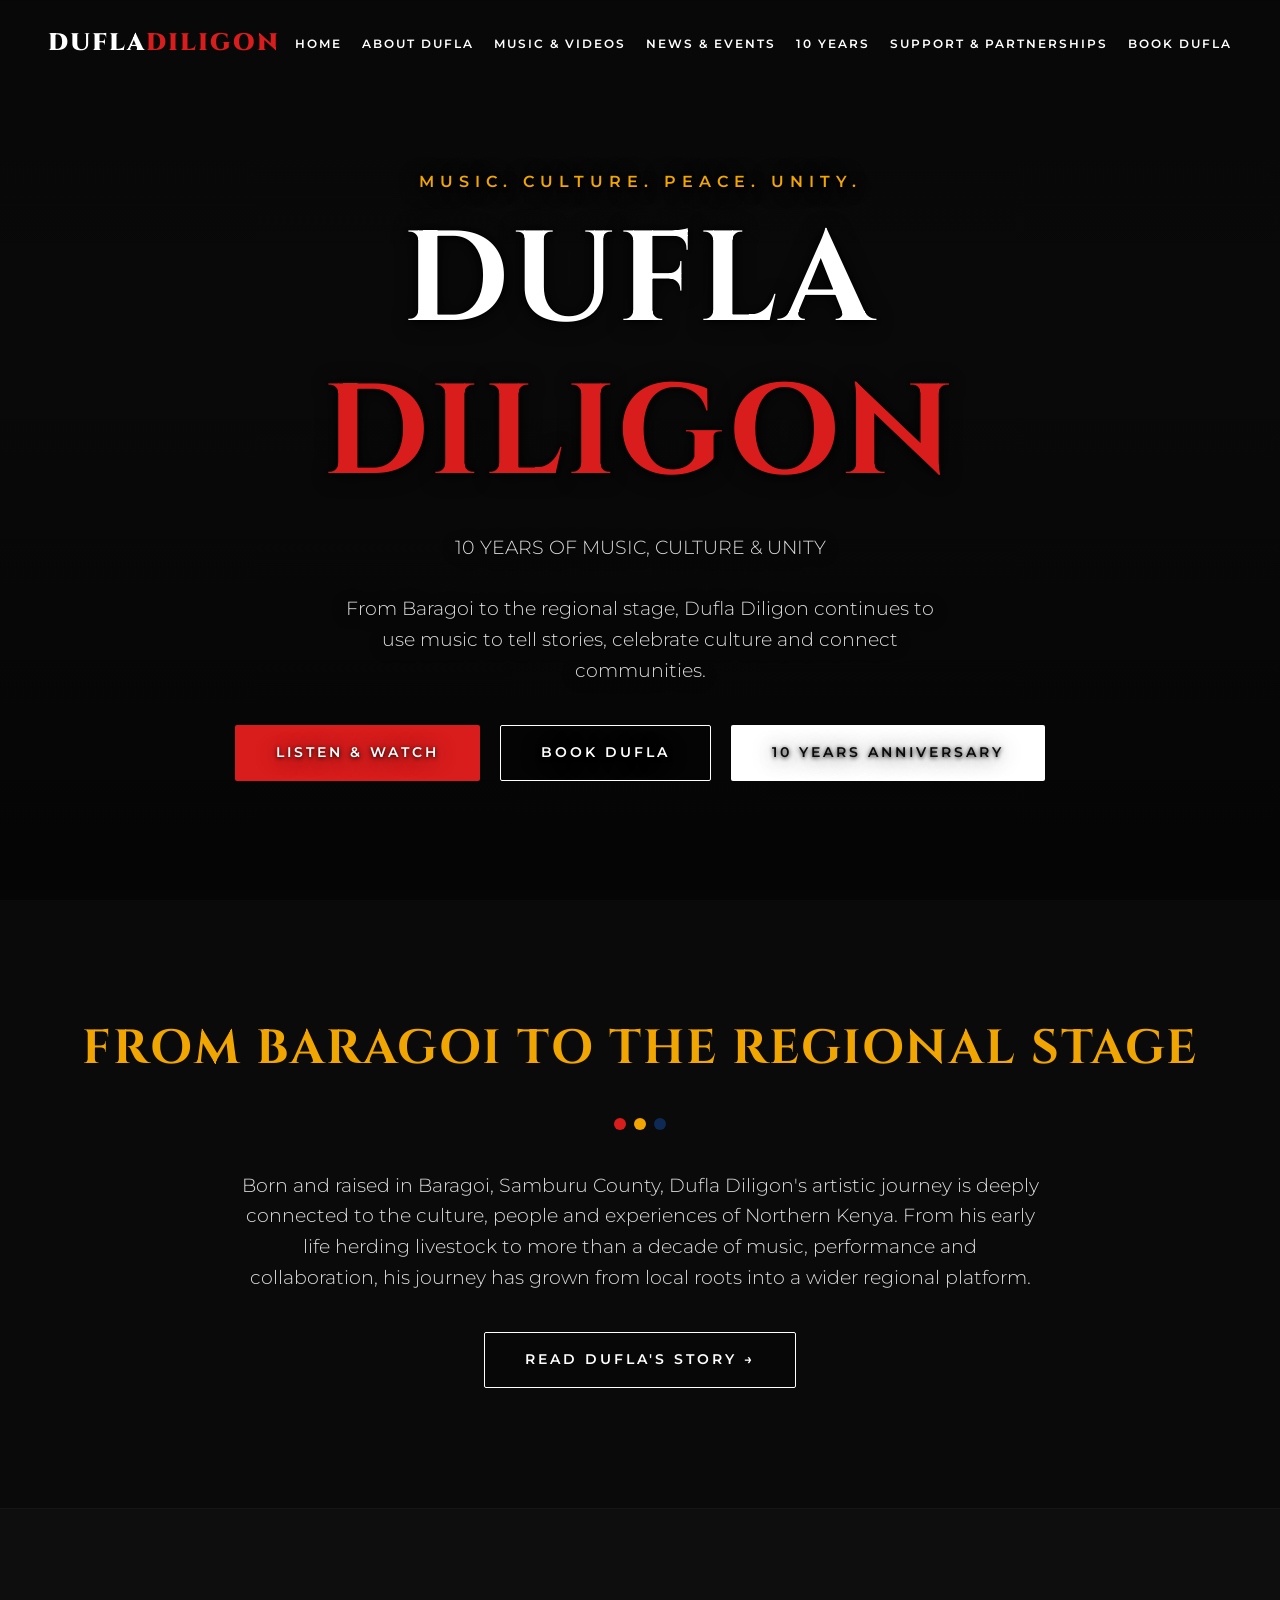
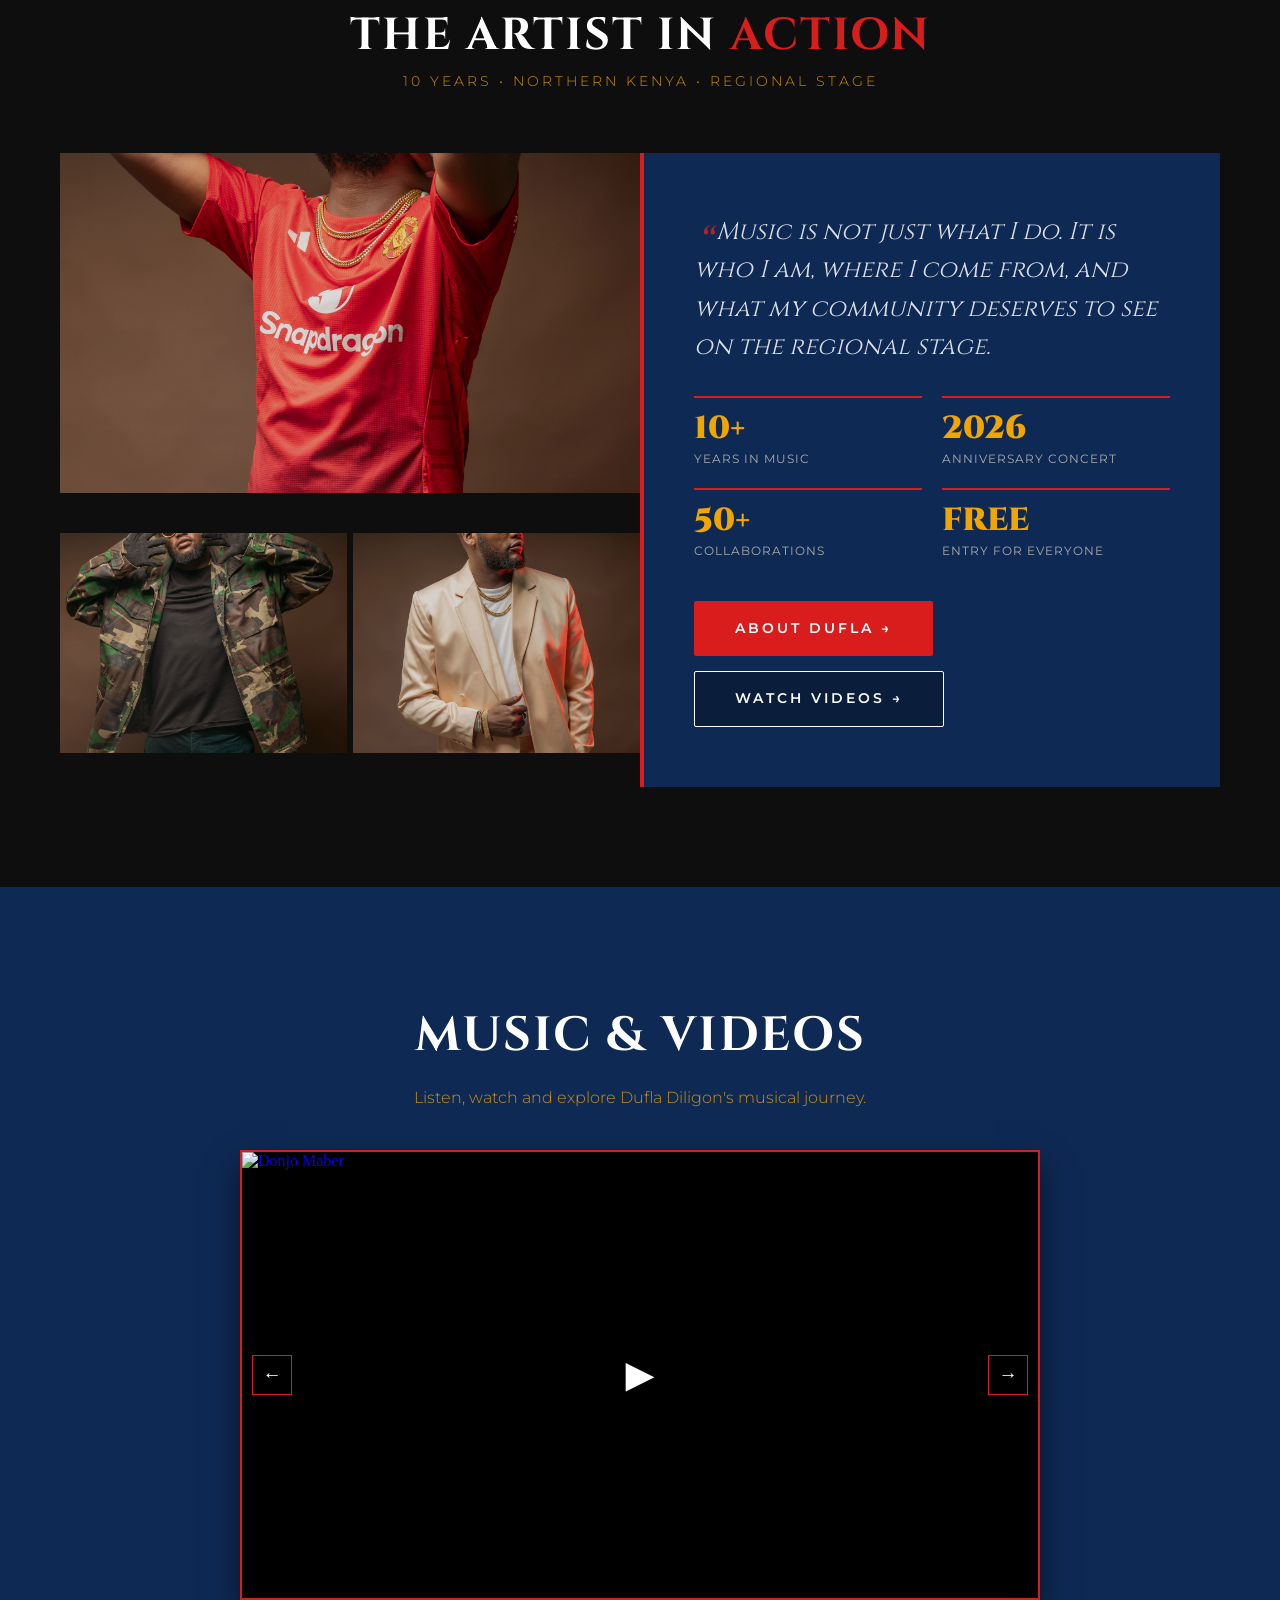
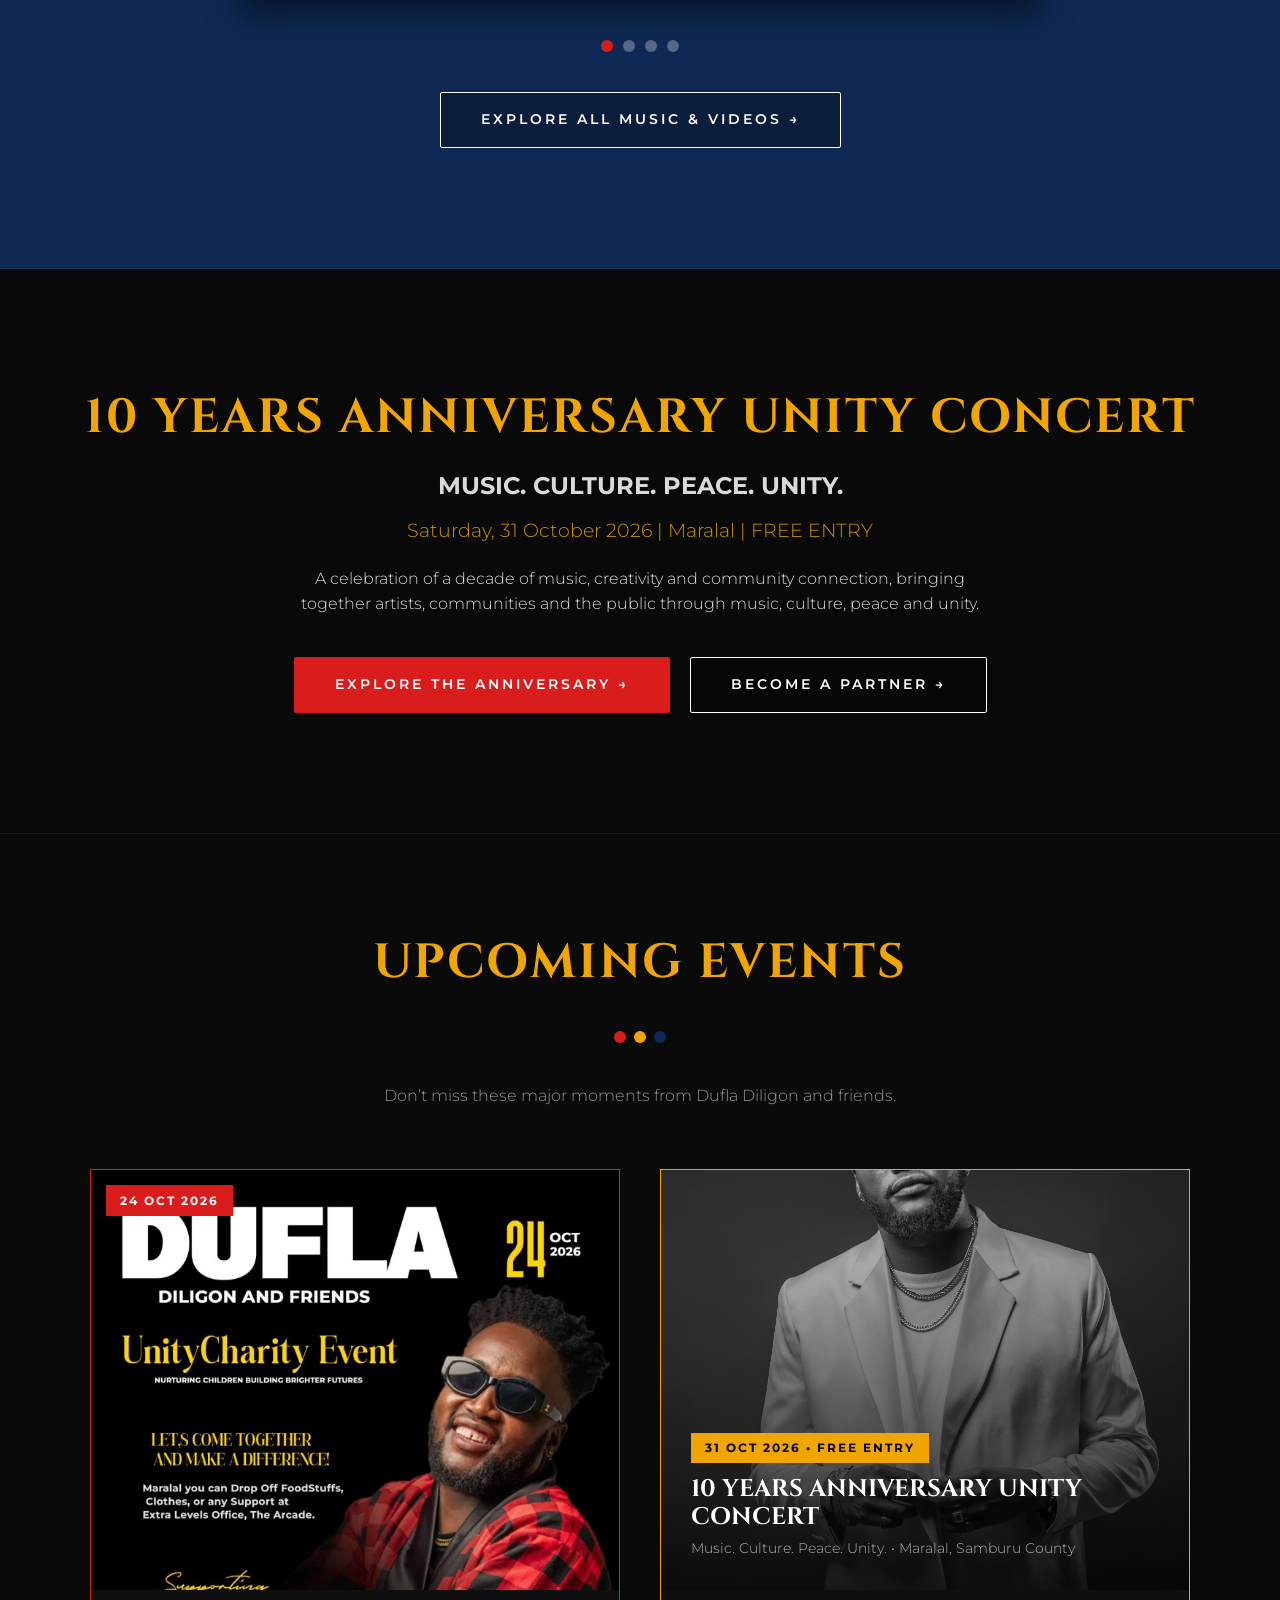
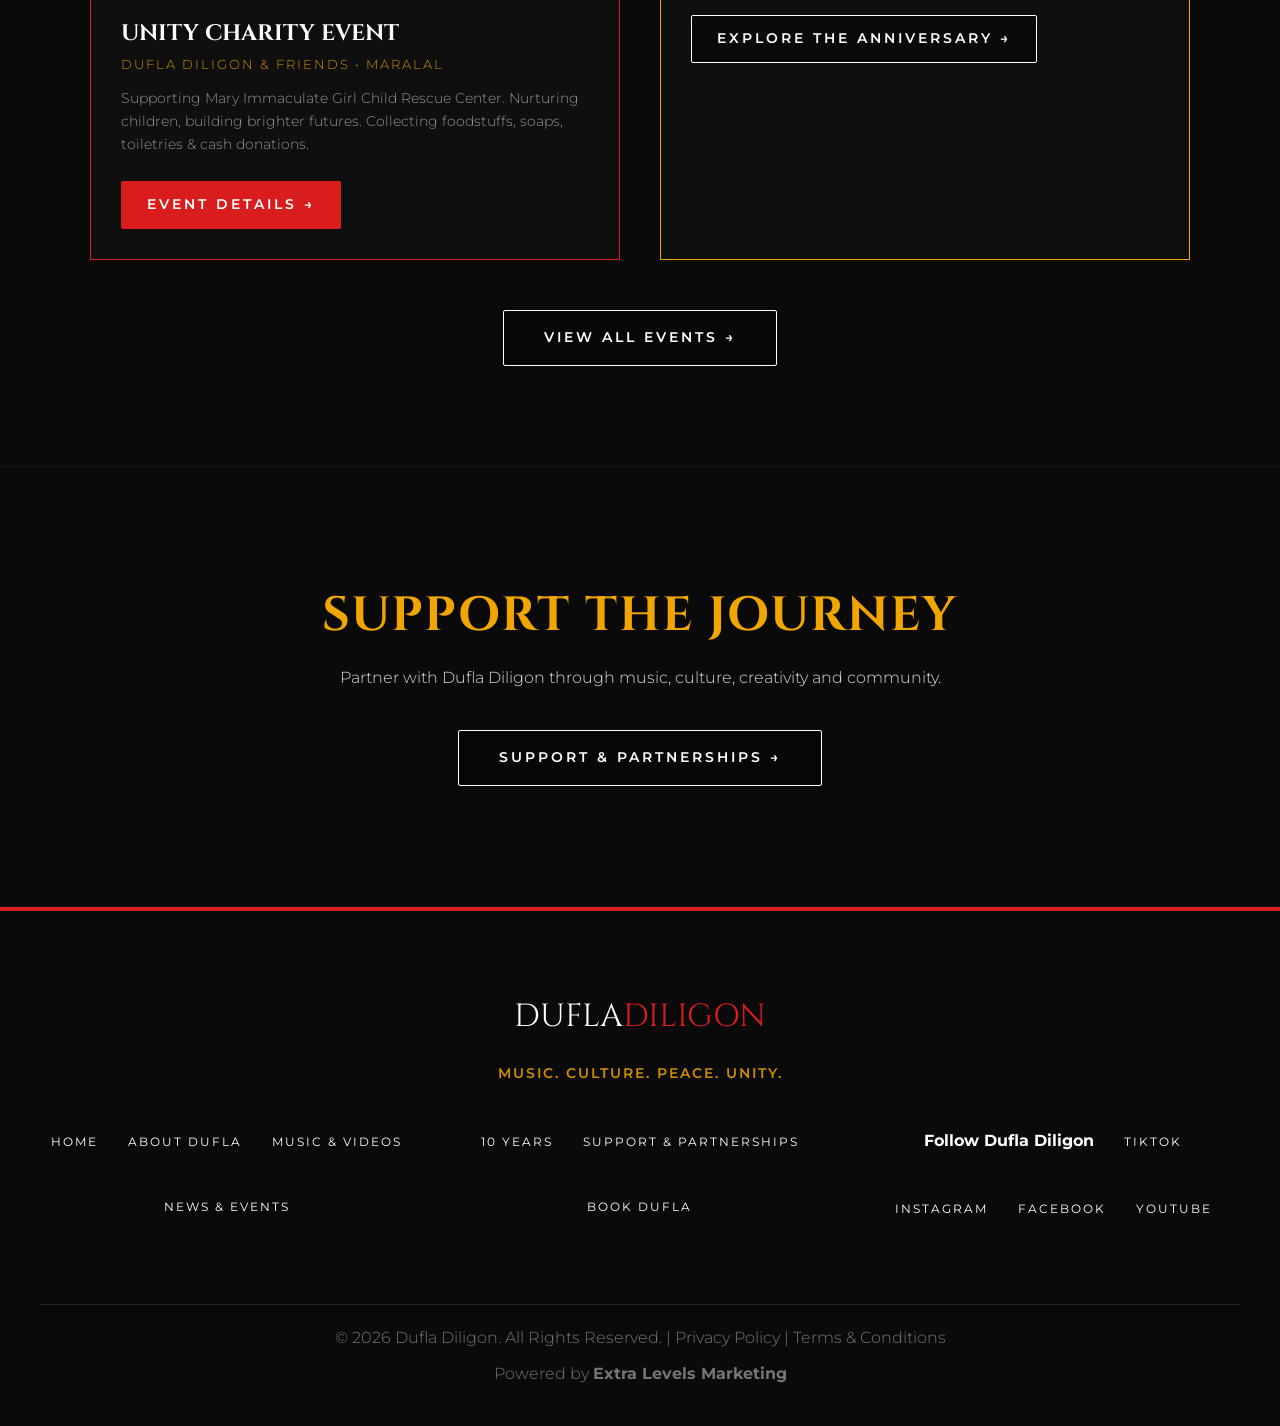
==== index.html @ cec80b88 "Performance: Implement srcdoc facade for all YouTube iframes to enable instant page loads, and add i" ====
﻿<!DOCTYPE html>
<html lang="en">
<head>
  <meta charset="UTF-8">
  <meta name="viewport" content="width=device-width, initial-scale=1.0">
  <title>Dufla Diligon | Official Website</title>
  <meta name="description" content="Official digital home of Kenyan recording and performing artist Dufla Diligon. Music, Culture, Peace, Unity.">
  <link rel="stylesheet" href="style.css">
  <style>
    /* Slideshow Hero */
    #hero { 
      height: 100vh; position: relative; display: flex; flex-direction: column; 
      justify-content: center; align-items: center; text-align: center; overflow: hidden;
    }
    .hero-slideshow {
      position: absolute; inset: 0; z-index: 0;
    }
    .hero-slideshow div {
      position: absolute; inset: 0; background-size: cover; background-position: center center;
      opacity: 0; animation: slideShow 24s infinite;
    }
    /* Very light overlay &rdquo;” images are the star, text still readable via text-shadow */
    #hero::before { 
      content: ''; position: absolute; inset: 0; z-index: 1;
      background: linear-gradient(to bottom,
        rgba(0,0,0,0.25) 0%,
        rgba(0,0,0,0.10) 40%,
        rgba(0,0,0,0.55) 100%);
    }
    
    .hero-slideshow div:nth-child(1) { background-image: url('dufla 1.JPG'); animation-delay: 0s; }
    .hero-slideshow div:nth-child(2) { background-image: url('dufla2.JPG'); animation-delay: 6s; }
    .hero-slideshow div:nth-child(3) { background-image: url('dufla3.JPG'); animation-delay: 12s; }
    .hero-slideshow div:nth-child(4) { background-image: url('dufla5.JPG'); animation-delay: 18s; }

    @keyframes slideShow {
      0%   { opacity: 0; transform: scale(1.04); }
      8%   { opacity: 1; transform: scale(1); }
      28%  { opacity: 1; transform: scale(1); }
      38%  { opacity: 0; transform: scale(1.04); }
      100% { opacity: 0; }
    }
    /* Strong text-shadow so copy remains legible over bright images */
    .hero-content { position: relative; z-index: 2; margin-top: 50px; }
    .hero-content h1, .hero-content p, .hero-content div {
      text-shadow: 0 2px 20px rgba(0,0,0,0.8), 0 1px 4px rgba(0,0,0,0.9);
    }
    .hero-buttons { display: flex; gap: 20px; justify-content: center; margin-top: 40px; flex-wrap: wrap; }
    .home-section { padding: 120px 0; border-bottom: 1px solid rgba(255,255,255,0.05); }
    .home-section h2 { margin-bottom: 20px; color: var(--maasai-yellow); font-size: clamp(2rem, 4vw, 3rem); }

    /* Mobile hero */
    @media(max-width:768px){
      .hero-content h1 { font-size: 3.5rem !important; }
      .hero-content p  { font-size: 1rem !important; }
      .hero-buttons    { flex-direction: column; width:90%; margin-left:auto; margin-right:auto; }
      .hero-buttons .btn { width:100%; }
    }

    /* â”€â”€ SOCIAL PROOF SECTION â”€â”€ */
    .social-proof-section {
      padding: 100px 0;
      background: #0e0e0e;
    }
    .social-proof-section h2 {
      text-align: center;
      font-size: clamp(1.8rem,3.5vw,2.8rem);
      margin-bottom: 8px;
      color: var(--white);
    }
    .social-proof-section .sub-label {
      text-align: center;
      color: var(--maasai-yellow);
      font-size: 0.85rem;
      letter-spacing: 3px;
      text-transform: uppercase;
      margin-bottom: 60px;
    }
    .proof-layout {
      display: grid;
      grid-template-columns: 1fr 1fr;
      gap: 0;
      max-width: 1200px;
      margin: 0 auto;
      padding: 0 20px;
    }
    .proof-left {
      display: grid;
      grid-template-columns: 1fr 1fr;
      grid-template-rows: auto auto;
      gap: 6px;
    }
    .proof-left img {
      width: 100%;
      height: 100%;
      object-fit: cover;
      display: block;
      transition: transform 0.5s ease, filter 0.4s ease;
      filter: brightness(0.88);
    }
    .proof-left img:hover { transform: scale(1.03); filter: brightness(1); }
    .proof-left .big-img {
      grid-column: 1 / -1;
      height: 340px;
    }
    .proof-left .small-img { height: 220px; }
    .proof-right {
      display: flex;
      flex-direction: column;
      justify-content: center;
      padding: 60px 50px;
      background: var(--maasai-blue);
      border-left: 4px solid var(--maasai-red);
    }
    .proof-right .quote {
      font-size: clamp(1.1rem,2vw,1.5rem);
      font-family: var(--font-heading);
      font-style: italic;
      color: var(--white);
      line-height: 1.6;
      margin-bottom: 30px;
    }
    .proof-right .quote::before { content: '\201C'; color: var(--maasai-red); font-size: 3rem; line-height: 0; vertical-align: -0.5em; margin-right: 6px; }
    .proof-right .stats {
      display: grid;
      grid-template-columns: 1fr 1fr;
      gap: 20px;
      margin-bottom: 40px;
    }
    .proof-right .stat-box {
      border-top: 2px solid var(--maasai-red);
      padding-top: 15px;
    }
    .proof-right .stat-num {
      font-size: 2rem;
      font-family: var(--font-heading);
      font-weight: 900;
      color: var(--maasai-yellow);
      line-height: 1;
    }
    .proof-right .stat-label {
      font-size: 0.75rem;
      text-transform: uppercase;
      letter-spacing: 1px;
      color: #aaa;
      margin-top: 4px;
    }
    @media(max-width:900px){
      .proof-layout { grid-template-columns: 1fr; }
      .proof-right  { padding: 40px 30px; border-left: none; border-top: 4px solid var(--maasai-red); }
      .proof-left .big-img { height: 240px; }
      .proof-left .small-img { height: 160px; }
    }
  </style>

<script type="application/ld+json">
{
  "@context": "https://schema.org",
  "@type": "MusicGroup",
  "name": "Dufla Diligon",
  "url": "https://dufladiligon.com",
  "image": "https://dufladiligon.com/dufla%201.JPG",
  "sameAs": [
    "https://www.facebook.com/share/1Dr2cRrCRw/",
    "https://instagram.com/dufladiligon",
    "https://youtube.com/@duflamusic?si=NporpgNPWeEd60oz",
    "https://www.tiktok.com/@dufladiligon?_r=1&_t=ZS-9A8BRUnoHFk"
  ]
}
</script>
<!-- Google tag (gtag.js) -->
<script async src="https://www.googletagmanager.com/gtag/js?id=G-XXXXXXXXXX"></script>
<script>
  window.dataLayer = window.dataLayer || [];
  function gtag(){dataLayer.push(arguments);}
  gtag('js', new Date());
  gtag('config', 'G-XXXXXXXXXX');
</script>

<link rel="preload" as="image" href="dufla 1.JPG">
</head>
<body>
    <nav id="navbar">
    <a href="index.html" class="nav-logo">DUFLA<span>DILIGON</span></a>
    <ul class="nav-links">
      <li><a href="index.html">HOME</a></li>
      <li><a href="about.html">ABOUT DUFLA</a></li>
      <li><a href="music-videos.html">MUSIC & VIDEOS</a></li>
      <li><a href="events.html">NEWS & EVENTS</a></li>
      <li><a href="10-years.html">10 YEARS</a></li>
      <li><a href="support-partnerships.html">SUPPORT & PARTNERSHIPS</a></li>
      <li><a href="book-dufla.html">BOOK DUFLA</a></li>
    </ul>
    <div class="hamburger" id="hamburger"><span></span><span></span><span></span></div>
  </nav>
  <div class="mobile-menu" id="mobileMenu">
    <a href="index.html">HOME</a>
    <a href="about.html">ABOUT DUFLA</a>
    <a href="music-videos.html">MUSIC & VIDEOS</a>
    <a href="events.html">NEWS & EVENTS</a>
    <a href="10-years.html">10 YEARS</a>
    <a href="support-partnerships.html">SUPPORT & PARTNERSHIPS</a>
    <a href="book-dufla.html">BOOK DUFLA</a>
  </div>

    <header id="hero">
    <div class="hero-slideshow">
      <div></div><div></div><div></div><div></div>
    </div>
    <div class="hero-content container">
      <div style="font-size: 1rem; letter-spacing: 6px; color: var(--maasai-yellow); font-weight: 600; margin-bottom: 10px;">MUSIC. CULTURE. PEACE. UNITY.</div>
      <h1 class="cinematic-text" style="font-size:clamp(4rem, 10vw, 8rem);">DUFLA<br><span class="text-red">DILIGON</span></h1>
      <p class="cinematic-text" style="font-size: 1.2rem; margin-top: 20px; max-width: 600px; margin-left: auto; margin-right: auto;">10 YEARS OF MUSIC, CULTURE & UNITY<br><br>From Baragoi to the regional stage, Dufla Diligon continues to use music to tell stories, celebrate culture and connect communities.</p>
      
      <div class="hero-buttons">
        <a href="music-videos.html" class="btn btn-red">LISTEN & WATCH</a>
        <a href="book-dufla.html" class="btn btn-outline">BOOK DUFLA</a>
        <a href="10-years.html" class="btn" style="background:var(--white); color:var(--earth-dark);">10 YEARS ANNIVERSARY</a>
      </div>
    </div>
    
</header>

  <section class="home-section" style="background: var(--earth-dark); text-align: center;">
    <div class="container">
      <h2>FROM BARAGOI TO THE REGIONAL STAGE</h2>
      <div class="bead-divider"><div class="bead red"></div><div class="bead yellow"></div><div class="bead blue"></div></div>
      <p style="font-size: 1.2rem; max-width:800px; margin:0 auto;">Born and raised in Baragoi, Samburu County, Dufla Diligon's artistic journey is deeply connected to the culture, people and experiences of Northern Kenya. From his early life herding livestock to more than a decade of music, performance and collaboration, his journey has grown from local roots into a wider regional platform.</p>
      <div style="margin-top:40px;"><a href="about.html" class="btn btn-outline">READ DUFLA'S STORY &rarr;</a></div>
    </div>
  </section>

  <!-- â”€â”€ SOCIAL PROOF: DUFLA IN ACTION â”€â”€ -->
  <section class="social-proof-section">
    <h2>THE ARTIST IN <span class="text-red">ACTION</span></h2>
    <p class="sub-label">10 Years &bull; Northern Kenya &bull; Regional Stage</p>
    <div class="proof-layout">
      <!-- Photo grid -->
      <div class="proof-left">
        <img class="big-img" src="dufla 1.JPG" alt="Dufla Diligon performing live" loading="lazy">
        <img class="small-img" src="dufla4.JPG" alt="Dufla Diligon on stage" loading="lazy">
        <img class="small-img" src="dufla6.JPG" alt="Dufla Diligon at event" loading="lazy">
      </div>
      <!-- Info panel -->
      <div class="proof-right">
        <p class="quote">Music is not just what I do. It is who I am, where I come from, and what my community deserves to see on the regional stage.</p>
        <div class="stats">
          <div class="stat-box">
            <div class="stat-num">10+</div>
            <div class="stat-label">Years in Music</div>
          </div>
          <div class="stat-box">
            <div class="stat-num">2026</div>
            <div class="stat-label">Anniversary Concert</div>
          </div>
          <div class="stat-box">
            <div class="stat-num">50+</div>
            <div class="stat-label">Collaborations</div>
          </div>
          <div class="stat-box">
            <div class="stat-num">FREE</div>
            <div class="stat-label">Entry for Everyone</div>
          </div>
        </div>
        <div style="display:flex; gap:15px; flex-wrap:wrap;">
          <a href="about.html" class="btn btn-red">ABOUT DUFLA &rarr;</a>
          <a href="music-videos.html" class="btn btn-outline">WATCH VIDEOS &rarr;</a>
        </div>
      </div>
    </div>
  </section>

      <section class="home-section" style="background: var(--maasai-blue); text-align: center;">
    <div class="container">
      <h2 style="color:var(--white);">MUSIC & VIDEOS</h2>
      <p style="margin-bottom: 40px; color:var(--maasai-yellow);">Listen, watch and explore Dufla Diligon's musical journey.</p>
      
      <div class="home-video-slider" style="position:relative; max-width:800px; margin:0 auto 40px; border:2px solid var(--maasai-red); box-shadow:0 15px 30px rgba(0,0,0,0.5); overflow:hidden; aspect-ratio:16/9; background:#000;">
        <div class="hv-track" id="hvTrack" style="display:flex; transition:transform 0.5s ease-in-out; width:100%; height:100%;">
          
          <div class="hv-slide" style="flex:0 0 100%; width:100%; height:100%; position:relative;">
            <iframe width="100%" height="100%" src="https://www.youtube.com/embed/bd77wL5r-Ck" srcdoc="<style>*{padding:0;margin:0;overflow:hidden}html,body{height:100%}img,span{position:absolute;width:100%;top:0;bottom:0;margin:auto;object-fit:cover;height:100%}span{height:1.5em;text-align:center;font:48px/1.5 sans-serif;color:white;text-shadow:0 0 0.5em black;transition:transform 0.2s}a:hover span{transform:scale(1.1)}</style><a href=https://www.youtube.com/embed/=1><img src=https://img.youtube.com/vi/bd77wL5r-Ck/hqdefault.jpg alt='Donjo Maber'><span>&#x25BA;</span></a>" title="Donjo Maber" frameborder="0" allow="accelerometer; autoplay; clipboard-write; encrypted-media; gyroscope; picture-in-picture" allowfullscreen></iframe>
          </div>
          
          <div class="hv-slide" style="flex:0 0 100%; width:100%; height:100%; position:relative;">
            <iframe width="100%" height="100%" src="https://www.youtube.com/embed/UvXZw2tWkhQ" srcdoc="<style>*{padding:0;margin:0;overflow:hidden}html,body{height:100%}img,span{position:absolute;width:100%;top:0;bottom:0;margin:auto;object-fit:cover;height:100%}span{height:1.5em;text-align:center;font:48px/1.5 sans-serif;color:white;text-shadow:0 0 0.5em black;transition:transform 0.2s}a:hover span{transform:scale(1.1)}</style><a href=https://www.youtube.com/embed/=1><img src=https://img.youtube.com/vi/UvXZw2tWkhQ/hqdefault.jpg alt='Rumours'><span>&#x25BA;</span></a>" title="Rumours" frameborder="0" allow="accelerometer; autoplay; clipboard-write; encrypted-media; gyroscope; picture-in-picture" allowfullscreen></iframe>
          </div>
          
          <div class="hv-slide" style="flex:0 0 100%; width:100%; height:100%; position:relative;">
            <iframe width="100%" height="100%" src="https://www.youtube.com/embed/NTYtms36H9M" srcdoc="<style>*{padding:0;margin:0;overflow:hidden}html,body{height:100%}img,span{position:absolute;width:100%;top:0;bottom:0;margin:auto;object-fit:cover;height:100%}span{height:1.5em;text-align:center;font:48px/1.5 sans-serif;color:white;text-shadow:0 0 0.5em black;transition:transform 0.2s}a:hover span{transform:scale(1.1)}</style><a href=https://www.youtube.com/embed/=1><img src=https://img.youtube.com/vi/NTYtms36H9M/hqdefault.jpg alt='Etingli'><span>&#x25BA;</span></a>" title="Etingli" frameborder="0" allow="accelerometer; autoplay; clipboard-write; encrypted-media; gyroscope; picture-in-picture" allowfullscreen></iframe>
          </div>
          
          <div class="hv-slide" style="flex:0 0 100%; width:100%; height:100%; position:relative;">
            <iframe width="100%" height="100%" src="https://www.youtube.com/embed/gvsjDf3jH50" srcdoc="<style>*{padding:0;margin:0;overflow:hidden}html,body{height:100%}img,span{position:absolute;width:100%;top:0;bottom:0;margin:auto;object-fit:cover;height:100%}span{height:1.5em;text-align:center;font:48px/1.5 sans-serif;color:white;text-shadow:0 0 0.5em black;transition:transform 0.2s}a:hover span{transform:scale(1.1)}</style><a href=https://www.youtube.com/embed/=1><img src=https://img.youtube.com/vi/gvsjDf3jH50/hqdefault.jpg alt='Achamoyong'><span>&#x25BA;</span></a>" title="Achamoyong" frameborder="0" allow="accelerometer; autoplay; clipboard-write; encrypted-media; gyroscope; picture-in-picture" allowfullscreen></iframe>
          </div>
          
        </div>

        <button id="hvPrev" style="position:absolute; top:50%; left:10px; transform:translateY(-50%); background:rgba(0,0,0,0.7); border:1px solid var(--maasai-red); color:#fff; width:40px; height:40px; cursor:pointer; font-size:1.2rem; z-index:10;">&#8592;</button>
        <button id="hvNext" style="position:absolute; top:50%; right:10px; transform:translateY(-50%); background:rgba(0,0,0,0.7); border:1px solid var(--maasai-red); color:#fff; width:40px; height:40px; cursor:pointer; font-size:1.2rem; z-index:10;">&#8594;</button>
      </div>
      
      <div style="display:flex; justify-content:center; gap:10px; margin-bottom:40px;" id="hvDots">
        <div class="hv-dot active" data-idx="0" style="width:12px; height:12px; background:var(--maasai-red); border-radius:50%; cursor:pointer; transition:0.3s;"></div>
        <div class="hv-dot" data-idx="1" style="width:12px; height:12px; background:rgba(255,255,255,0.3); border-radius:50%; cursor:pointer; transition:0.3s;"></div>
        <div class="hv-dot" data-idx="2" style="width:12px; height:12px; background:rgba(255,255,255,0.3); border-radius:50%; cursor:pointer; transition:0.3s;"></div>
        <div class="hv-dot" data-idx="3" style="width:12px; height:12px; background:rgba(255,255,255,0.3); border-radius:50%; cursor:pointer; transition:0.3s;"></div>
      </div>

      <div class="hero-buttons">
        <a href="music-videos.html" class="btn btn-outline">EXPLORE ALL MUSIC & VIDEOS &rarr;</a>
      </div>
    </div>
  </section>

  <script>
    (function(){
      let current = 0;
      const total = 4;
      const track = document.getElementById('hvTrack');
      const dots = document.querySelectorAll('.hv-dot');
      
      function updateSlider(idx) {
        current = (idx + total) % total;
        if(track) track.style.transform = 'translateX(-' + (current * 100) + '%)';
        dots.forEach(d => { d.style.background = 'rgba(255,255,255,0.3)'; d.style.transform = 'scale(1)'; });
        if(dots[current]) { dots[current].style.background = 'var(--maasai-red)'; dots[current].style.transform = 'scale(1.2)'; }
      }
      
      const nextBtn = document.getElementById('hvNext');
      const prevBtn = document.getElementById('hvPrev');
      if(nextBtn) nextBtn.addEventListener('click', () => updateSlider(current + 1));
      if(prevBtn) prevBtn.addEventListener('click', () => updateSlider(current - 1));
      dots.forEach(d => d.addEventListener('click', () => updateSlider(parseInt(d.getAttribute('data-idx')))));
    })();
  </script>

  <script>
    (function(){
      let current = 0;
      const total = 4;
      const track = document.getElementById('hvTrack');
      const dots = document.querySelectorAll('.hv-dot');
      
      function updateSlider(idx) {
        current = (idx + total) % total;
        if(track) track.style.transform = 'translateX(-' + (current * 100) + '%)';
        dots.forEach(d => { d.style.background = 'rgba(255,255,255,0.3)'; d.style.transform = 'scale(1)'; });
        if(dots[current]) { dots[current].style.background = 'var(--maasai-red)'; dots[current].style.transform = 'scale(1.2)'; }
      }
      
      const nextBtn = document.getElementById('hvNext');
      const prevBtn = document.getElementById('hvPrev');
      if(nextBtn) nextBtn.addEventListener('click', () => updateSlider(current + 1));
      if(prevBtn) prevBtn.addEventListener('click', () => updateSlider(current - 1));
      dots.forEach(d => d.addEventListener('click', () => updateSlider(parseInt(d.getAttribute('data-idx')))));
    })();
  </script>

  <section class="home-section" style="background: url('dufla3.JPG') center/cover fixed; position:relative; text-align: center;">
    <div style="position:absolute; inset:0; background:rgba(10,10,10,0.85);"></div>
    <div class="container" style="position:relative; z-index:2;">
      <h2>10 YEARS ANNIVERSARY UNITY CONCERT</h2>
      <p style="font-size:1.5rem; color:var(--white); font-weight:700; margin-bottom:10px;">MUSIC. CULTURE. PEACE. UNITY.</p>
      <p style="color:var(--maasai-yellow); font-size:1.2rem; margin-bottom:20px;">Saturday, 31 October 2026 | Maralal | FREE ENTRY</p>
      <p style="margin-bottom:40px; max-width:700px; margin-left:auto; margin-right:auto;">A celebration of a decade of music, creativity and community connection, bringing together artists, communities and the public through music, culture, peace and unity.</p>
      <div class="hero-buttons">
        <a href="10-years.html" class="btn btn-red">EXPLORE THE ANNIVERSARY &rarr;</a>
        <a href="support-partnerships.html" class="btn btn-outline">BECOME A PARTNER &rarr;</a>
      </div>
    </div>
  </section>

  <!-- â”€â”€ UPCOMING EVENTS HIGHLIGHT â”€â”€ -->
  <section class="home-section" style="background:#0a0a0a; text-align:center; padding:100px 0;">
    <div class="container">
      <h2 style="color:var(--maasai-yellow); margin-bottom:10px;">UPCOMING EVENTS</h2>
      <div class="bead-divider"><div class="bead red"></div><div class="bead yellow"></div><div class="bead blue"></div></div>
      <p style="margin-bottom:60px; color:#aaa;">Don&rsquo;t miss these major moments from Dufla Diligon and friends.</p>

      <div style="display:grid; grid-template-columns:1fr 1fr; gap:40px; max-width:1100px; margin:0 auto;">

        <!-- Charity Event -->
        <div style="background:rgba(255,255,255,0.02); border:1px solid var(--maasai-red); overflow:hidden; transition:transform 0.3s;" onmouseover="this.style.transform='translateY(-8px)'" onmouseout="this.style.transform='translateY(0)'">
          <div style="position:relative;">
            <img src="charity-poster-new.jpg" alt="Unity Charity Event Poster" style="width:100%; display:block; max-height:420px; object-fit:cover; object-position:top;">
            <div style="position:absolute; top:15px; left:15px; background:var(--maasai-red); color:#fff; padding:6px 14px; font-size:0.75rem; font-weight:700; letter-spacing:2px;">24 OCT 2026</div>
          </div>
          <div style="padding:30px; text-align:left;">
            <h3 style="font-size:1.4rem; margin-bottom:8px; color:var(--white);">Unity Charity Event</h3>
            <p style="color:var(--maasai-yellow); font-size:0.8rem; letter-spacing:2px; text-transform:uppercase; margin-bottom:12px;">Dufla Diligon &amp; Friends &bull; Maralal</p>
            <p style="color:#aaa; font-size:0.9rem; margin-bottom:25px;">Supporting Mary Immaculate Girl Child Rescue Center. Nurturing children, building brighter futures. Collecting foodstuffs, soaps, toiletries &amp; cash donations.</p>
            <a href="events.html" class="btn btn-red" style="font-size:0.85rem; padding:12px 25px;">EVENT DETAILS &rarr;</a>
          </div>
        </div>

        <!-- 10 Years Concert -->
        <div style="background:rgba(255,255,255,0.02); border:1px solid var(--maasai-yellow); overflow:hidden; transition:transform 0.3s;" onmouseover="this.style.transform='translateY(-8px)'" onmouseout="this.style.transform='translateY(0)'">
          <div style="position:relative; background:url('dufla5.JPG') center/cover; height:420px; display:flex; align-items:flex-end;">
            <div style="position:absolute; inset:0; background:linear-gradient(to bottom, rgba(0,0,0,0.1) 0%, rgba(0,0,0,0.85) 100%);"></div>
            <div style="position:relative; z-index:2; padding:30px; text-align:left;">
              <div style="background:var(--maasai-yellow); color:#000; display:inline-block; padding:5px 14px; font-size:0.75rem; font-weight:700; letter-spacing:2px; margin-bottom:12px;">31 OCT 2026 &bull; FREE ENTRY</div>
              <h3 style="font-size:1.5rem; color:var(--white); margin-bottom:6px;">10 Years Anniversary Unity Concert</h3>
              <p style="color:#ccc; font-size:0.85rem;">Music. Culture. Peace. Unity. &bull; Maralal, Samburu County</p>
            </div>
          </div>
          <div style="padding:25px 30px; text-align:left;">
            <a href="10-years.html" class="btn btn-outline" style="font-size:0.85rem; padding:12px 25px;">EXPLORE THE ANNIVERSARY &rarr;</a>
          </div>
        </div>

      </div>

      <style>
        @media(max-width:768px){
          .events-home-grid { grid-template-columns:1fr !important; }
        }
      </style>

      <div style="margin-top:50px;">
        <a href="events.html" class="btn btn-outline">VIEW ALL EVENTS &rarr;</a>
      </div>
    </div>
  </section>

  <section class="home-section" style="background: var(--earth-dark); text-align: center;">
    <div class="container">
      <h2>SUPPORT THE JOURNEY</h2>
      <p style="margin-bottom: 40px;">Partner with Dufla Diligon through music, culture, creativity and community.</p>
      <a href="support-partnerships.html" class="btn btn-outline">SUPPORT & PARTNERSHIPS &rarr;</a>
    </div>
  </section>

    <footer>
    <div class="container">
      <div class="footer-logo">DUFLA<span class="text-red">DILIGON</span></div>
      <p style="color:var(--maasai-yellow); letter-spacing:2px; font-weight:600; font-size:0.9rem; margin-bottom:40px; text-transform:uppercase;">Music. Culture. Peace. Unity.</p>
      
      <div class="footer-grid">
        <ul class="footer-links">
          <li><a href="index.html">Home</a></li>
          <li><a href="about.html">About Dufla</a></li>
          <li><a href="music-videos.html">Music & Videos</a></li>
          <li><a href="events.html">News & Events</a></li>
        </ul>
        <ul class="footer-links">
          <li><a href="10-years.html">10 Years</a></li>
          <li><a href="support-partnerships.html">Support & Partnerships</a></li>
          <li><a href="book-dufla.html">Book Dufla</a></li>
        </ul>
        <ul class="footer-links">
          <li class="footer-title">Follow Dufla Diligon</li>
          <li><a href="https://www.tiktok.com/@dufladiligon?_r=1&_t=ZS-9A8BRUnoHFk" target="_blank">TikTok</a></li>
          <li><a href="https://instagram.com/dufladiligon" target="_blank">Instagram</a></li>
          <li><a href="https://www.facebook.com/share/1Dr2cRrCRw/" target="_blank">Facebook</a></li>
          <li><a href="https://youtube.com/@duflamusic?si=NporpgNPWeEd60oz" target="_blank">YouTube</a></li>
        </ul>
      </div>

      <div class="footer-bottom">
        <p>&copy; 2026 Dufla Diligon. All Rights Reserved. | <a href="privacy.html">Privacy Policy</a> | <a href="terms.html">Terms & Conditions</a></p>
        <p style="margin-top:10px;">Powered by <strong>Extra Levels Marketing</strong></p>
      </div>
    </div>
  </footer>
  <script>
    window.addEventListener('scroll', () => {
      const nav = document.getElementById('navbar');
      if (nav) nav.classList.toggle('scrolled', window.scrollY > 50);
    });
    
    const h = document.getElementById('hamburger');
    const m = document.getElementById('mobileMenu');
    if(h && m) { 
      h.addEventListener('click', () => { 
        h.classList.toggle('active');
        m.classList.toggle('open'); 
      }); 
    }
  </script>
</body>
</html>
---- style.css ----
﻿/* ===================== MAASAI / SAMBURU THEME ===================== */
@import url('https://fonts.googleapis.com/css2?family=Cinzel:wght@400;700;900&family=Montserrat:wght@300;400;600;800&display=swap');

:root {
  --maasai-red: #D91C1C;
  --maasai-red-dark: #9A0D0D;
  --maasai-blue: #0E2954;
  --maasai-yellow: #F0A500;
  --earth-dark: #0A0A0A;
  --earth-light: #F5F5F5;
  --white: #FFFFFF;
  
  --font-heading: 'Cinzel', serif;
  --font-body: 'Montserrat', sans-serif;
  
  --transition: 0.5s cubic-bezier(0.2, 0.8, 0.2, 1);
}

*, *::before, *::after { box-sizing: border-box; margin: 0; padding: 0; }

html { scroll-behavior: smooth; font-size: 16px; }
body {
  font-family: var(--font-body);
  background: var(--earth-dark);
  color: var(--white);
  line-height: 1.6;
  overflow-x: hidden;
}
a { color: inherit; text-decoration: none; }
img { display: block; max-width: 100%; height: auto; }

/* ===================== TYPOGRAPHY ===================== */
h1, h2, h3, h4, h5 { font-family: var(--font-heading); font-weight: 700; line-height: 1.2; text-transform: uppercase; }
h1 { font-size: clamp(3rem, 8vw, 6rem); letter-spacing: 4px; }
h2 { font-size: clamp(2rem, 5vw, 4rem); letter-spacing: 2px; }
p { font-size: 1rem; font-weight: 300; opacity: 0.85; max-width: 800px; margin: 0 auto; }

.cinematic-text {
  text-shadow: 2px 4px 10px rgba(0,0,0,0.8);
}

.text-red { color: var(--maasai-red); }
.text-yellow { color: var(--maasai-yellow); }

/* ===================== BUTTONS ===================== */
.btn {
  display: inline-flex; align-items: center; justify-content: center;
  padding: 16px 40px; font-size: 0.85rem; font-weight: 600; letter-spacing: 3px;
  text-transform: uppercase; border-radius: 2px;
  transition: var(--transition); cursor: pointer;
  border: 1px solid transparent;
}
.btn-red { background: var(--maasai-red); color: var(--white); }
.btn-red:hover { background: var(--maasai-red-dark); transform: scale(1.05); }
.btn-outline { border-color: var(--white); color: var(--white); background: rgba(0,0,0,0.3); }
.btn-outline:hover { background: var(--white); color: var(--earth-dark); }

/* ===================== NAV ===================== */
#navbar {
  position: fixed; top: 0; left: 0; right: 0; z-index: 1000;
  padding: 24px 48px;
  display: flex; justify-content: space-between; align-items: center;
  transition: all var(--transition);
}
#navbar.scrolled {
  background: rgba(10,10,10,0.95);
  padding: 16px 48px;
  border-bottom: 2px solid var(--maasai-red);
}
.nav-logo { font-family: var(--font-heading); font-size: 1.5rem; font-weight: 900; letter-spacing: 2px; }
.nav-logo span { color: var(--maasai-red); }
.nav-links { display: flex; gap: 20px; list-style: none; }
.nav-links a {
  font-size: 0.75rem; font-weight: 600; letter-spacing: 2px; text-transform: uppercase;
  transition: color var(--transition); position: relative;
}
.nav-links a:hover, .nav-links a.active { color: var(--maasai-yellow); }
.nav-links a::after {
  content: ''; position: absolute; bottom: -6px; left: 0; right: 0;
  height: 2px; background: var(--maasai-red); transform: scaleX(0); transition: var(--transition);
}
.nav-links a:hover::after, .nav-links a.active::after { transform: scaleX(1); }

/* Mobile Menu */
.hamburger { display: none; flex-direction: column; gap: 6px; cursor: pointer; z-index: 1001; }
.hamburger span { width: 30px; height: 2px; background: var(--white); transition: var(--transition); }
.mobile-menu {
  position: fixed; inset: 0; background: var(--earth-dark); z-index: 1000;
  display: flex; flex-direction: column; align-items: center; justify-content: center; gap: 20px;
  opacity: 0; pointer-events: none; transition: var(--transition);
}
.mobile-menu.open { opacity: 1; pointer-events: auto; }
.mobile-menu a { font-family: var(--font-heading); font-size: 2rem; }

/* ===================== LAYOUT ===================== */
.container { max-width: 1400px; margin: 0 auto; padding: 0 40px; }
.section { padding: 120px 0; }
.page-header {
  height: 60vh; min-height: 400px;
  display: flex; align-items: center; justify-content: center;
  position: relative; text-align: center;
  background-size: cover; background-position: center;
}
.page-header::before {
  content: ''; position: absolute; inset: 0;
  background: linear-gradient(to bottom, rgba(10,10,10,0.4), var(--earth-dark));
}
.page-header h1 { position: relative; z-index: 2; margin-top: 60px; }

/* ===================== FOOTER ===================== */
footer {
  background: var(--earth-dark); padding: 80px 0 40px;
  border-top: 4px solid var(--maasai-red); text-align: center;
}
.footer-logo { font-family: var(--font-heading); font-size: 2rem; margin-bottom: 20px; }
.footer-links { display: flex; justify-content: center; gap: 30px; margin-bottom: 40px; flex-wrap: wrap; }
.footer-links a { font-size: 0.75rem; letter-spacing: 2px; text-transform: uppercase; }
.footer-links a:hover { color: var(--maasai-yellow); }
.footer-bottom { font-size: 0.75rem; color: #888; border-top: 1px solid rgba(255,255,255,0.1); padding-top: 20px; margin-top: 40px; }

/* ===================== UTILS ===================== */
.bead-divider {
  display: flex; justify-content: center; gap: 8px; margin: 40px 0;
}
.bead { width: 12px; height: 12px; border-radius: 50%; }
.bead.red { background: var(--maasai-red); }
.bead.blue { background: var(--maasai-blue); }
.bead.yellow { background: var(--maasai-yellow); }

/* Responsive */
@media (max-width: 768px) {
  .nav-links { display: none; }
  .hamburger { display: flex; }
  #navbar { padding: 20px; }
  .container { padding: 0 20px; }
}



/* --- RECENT UI/UX FIXES --- */

/* 1. Footer Alignment */
.footer-grid {
  display: grid;
  grid-template-columns: repeat(auto-fit, minmax(200px, 1fr));
  gap: 40px;
  margin-bottom: 40px;
  text-align: left;
}
.footer-links {
  list-style: none;
  line-height: 2;
}
.footer-links .footer-title {
  color: #fff;
  font-weight: 700;
  margin-bottom: 5px;
  display: block;
}

/* 2. Hamburger Close Sign (X animation) */
.hamburger.active span:nth-child(1) {
  transform: translateY(8px) rotate(45deg);
}
.hamburger.active span:nth-child(2) {
  opacity: 0;
}
.hamburger.active span:nth-child(3) {
  transform: translateY(-8px) rotate(-45deg);
}

/* 3. Mobile Event Card Congestion Fixes */
@media (max-width: 768px) {
  .home-section .container > div[style*="display:grid"] {
    grid-template-columns: 1fr !important;
    gap: 30px !important;
  }
  .ev-card .poster-wrap img, .home-section img[src="charity-poster-new.jpg"] {
    max-height: 350px !important;
  }
  .ev-card.concert-card .poster-wrap {
    height: 350px !important;
  }
  .form-inner {
    grid-template-columns: 1fr !important;
  }
}

@media (max-width: 768px) {
  .upcoming-grid, .proof-layout, .videos-grid-section .video-grid, .partner-types {
    grid-template-columns: 1fr !important;
    gap: 20px !important;
  }
  .ev-card .ev-body { padding: 20px !important; }
  .ev-card .ev-title { font-size: 1.2rem !important; }
  .ev-card .poster-wrap img { max-height: 250px !important; }
  .ev-card.concert-card .poster-wrap { height: 250px !important; }
}
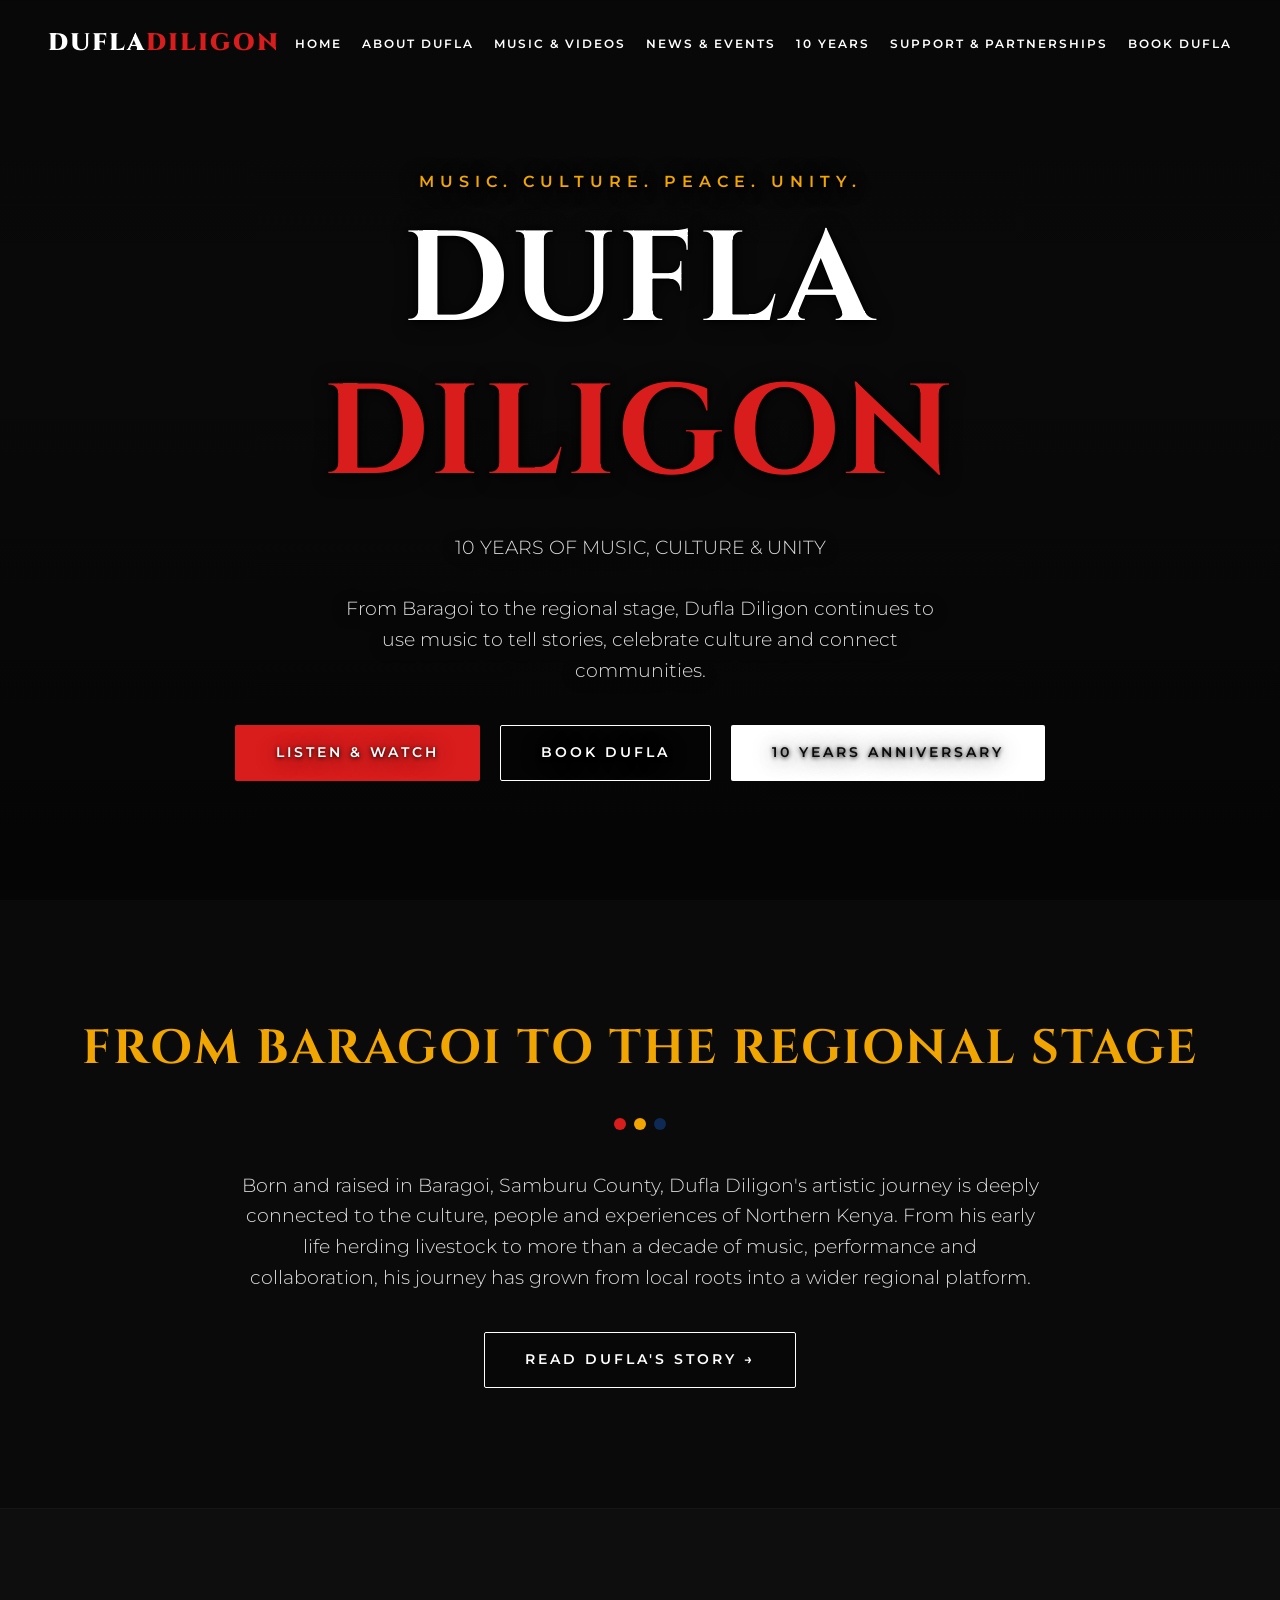
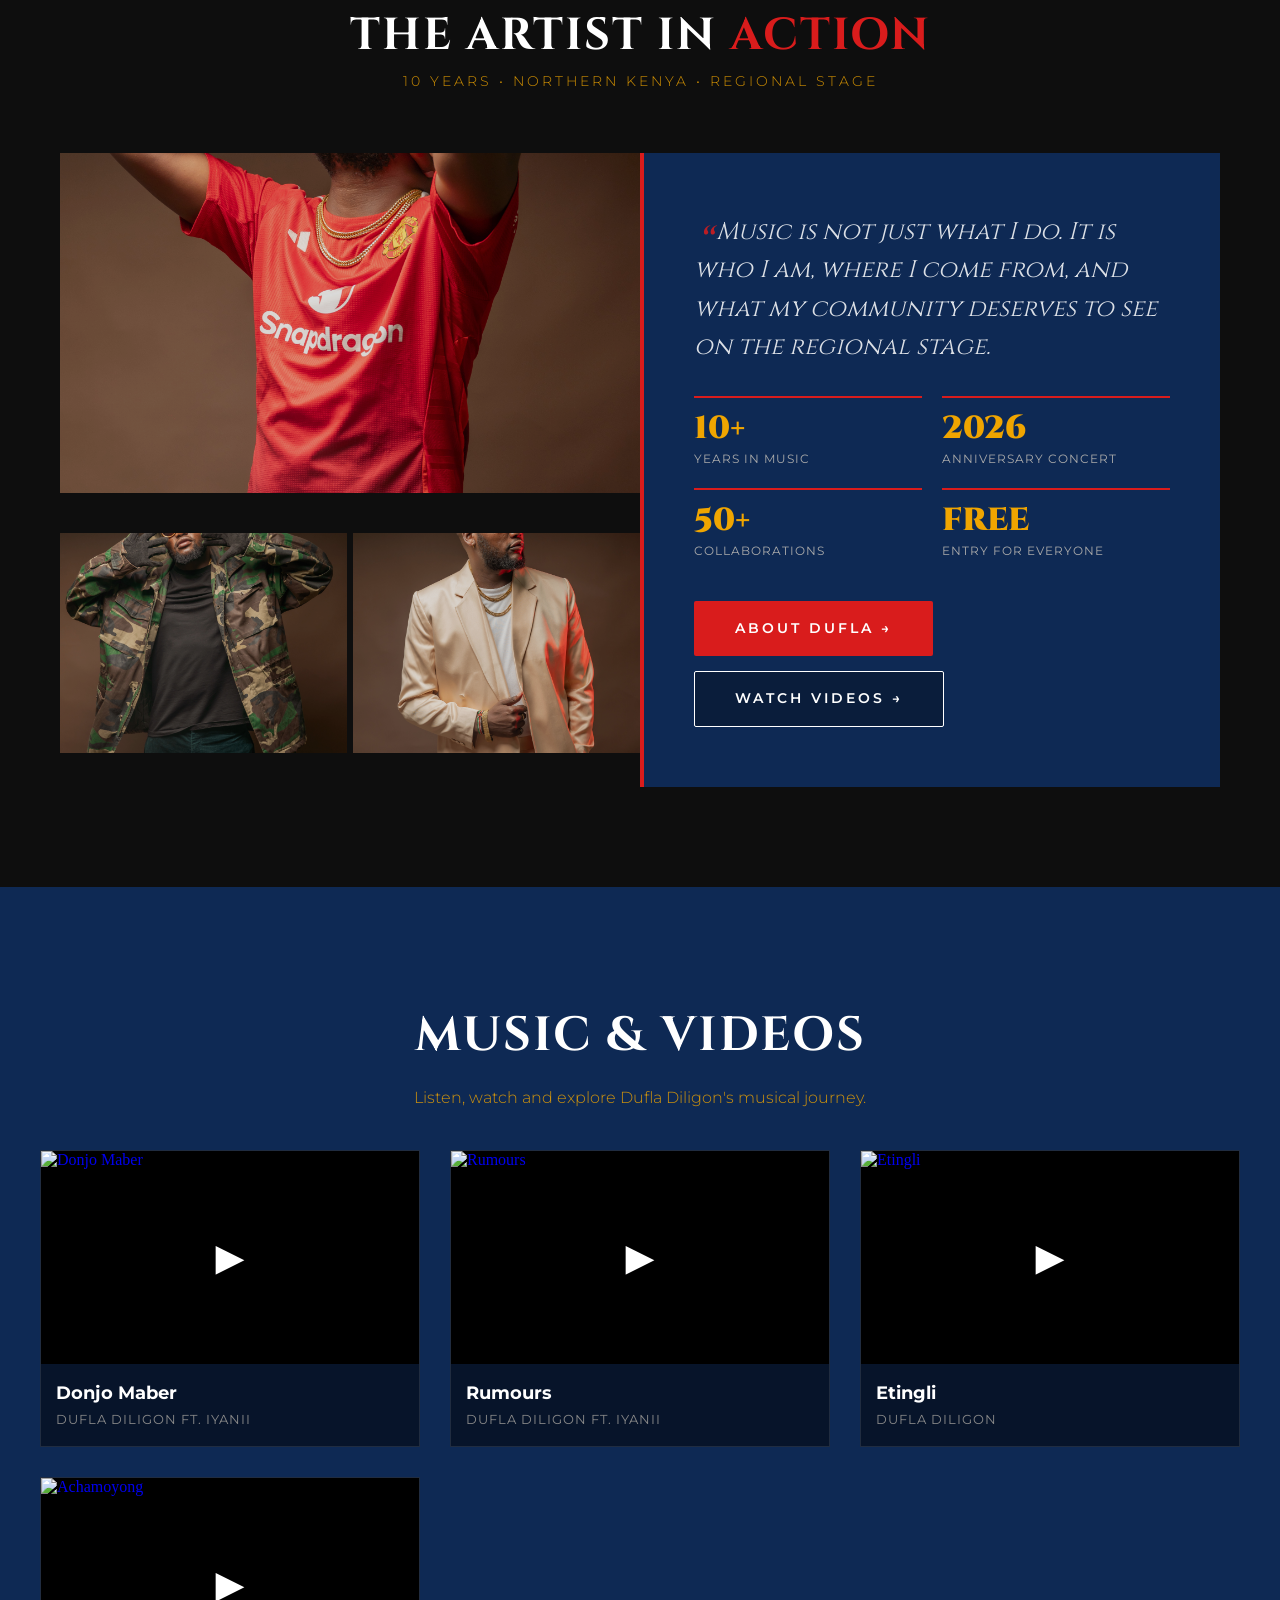
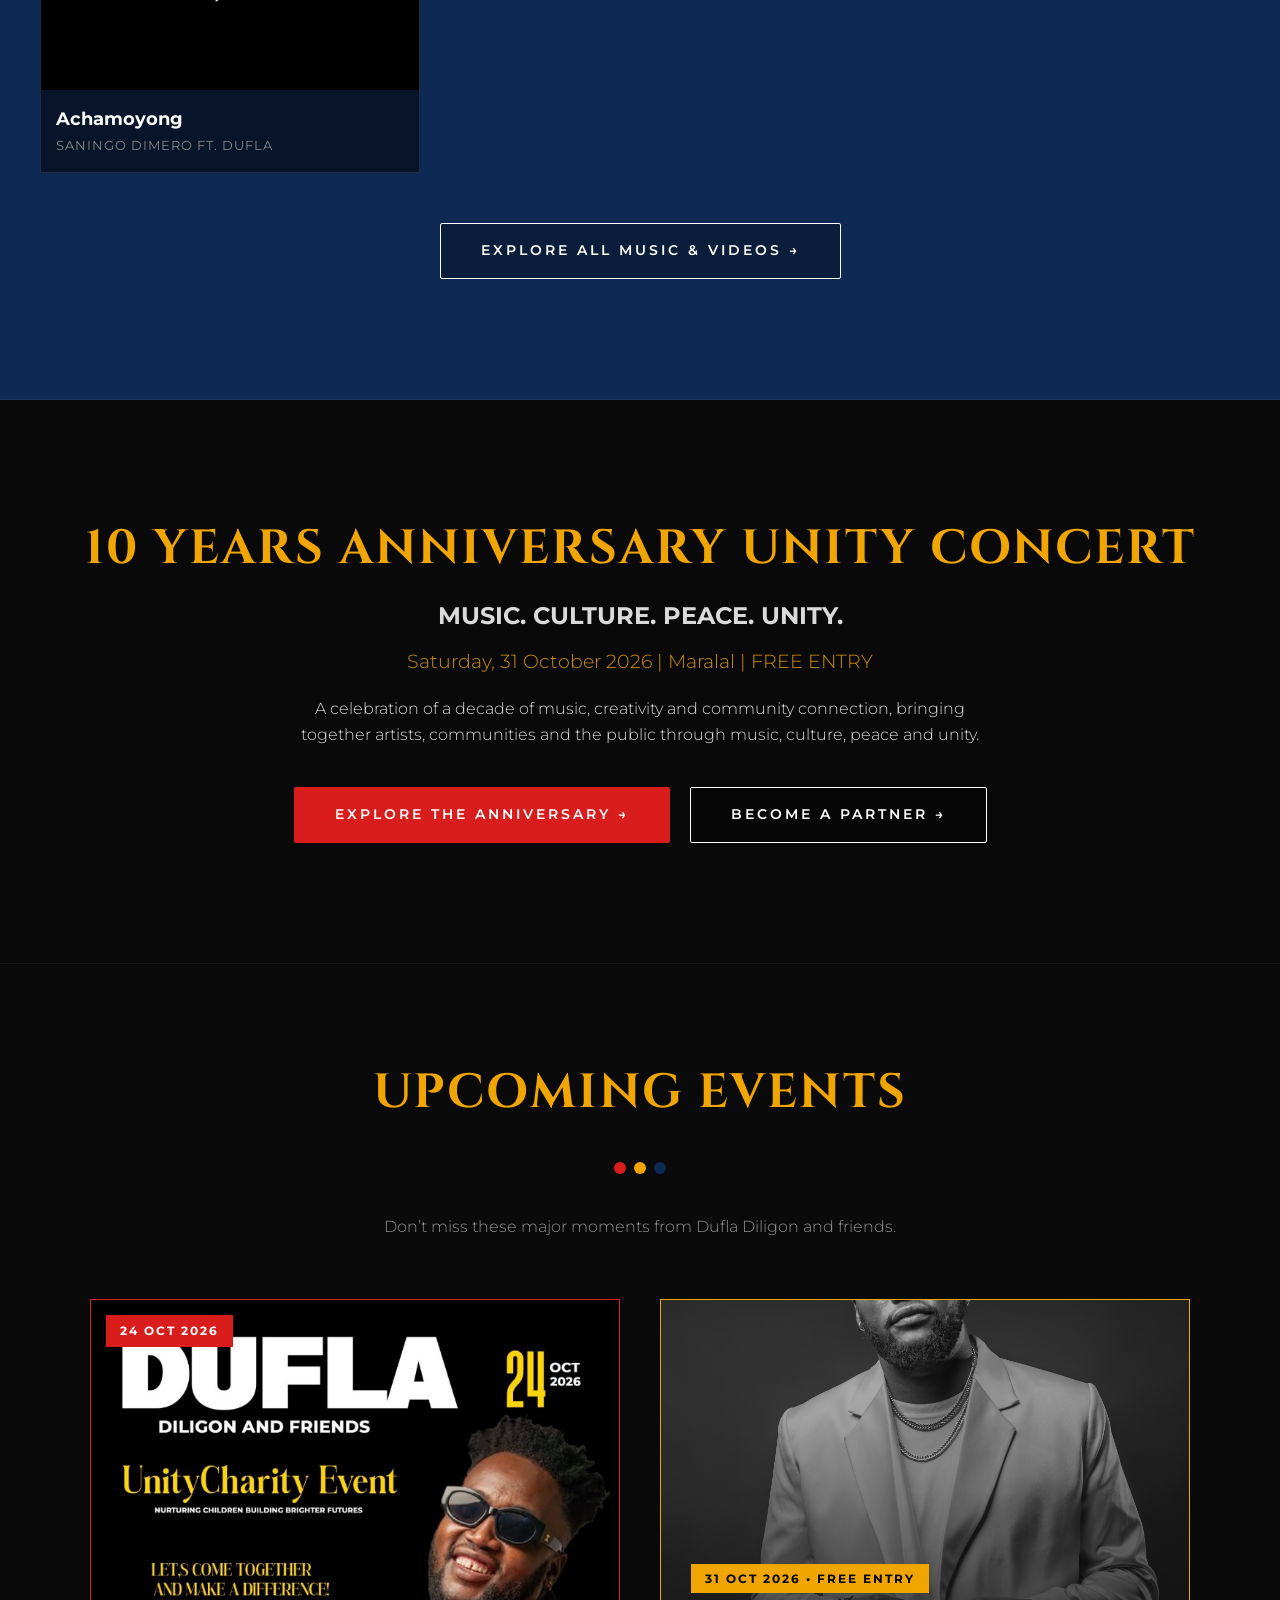
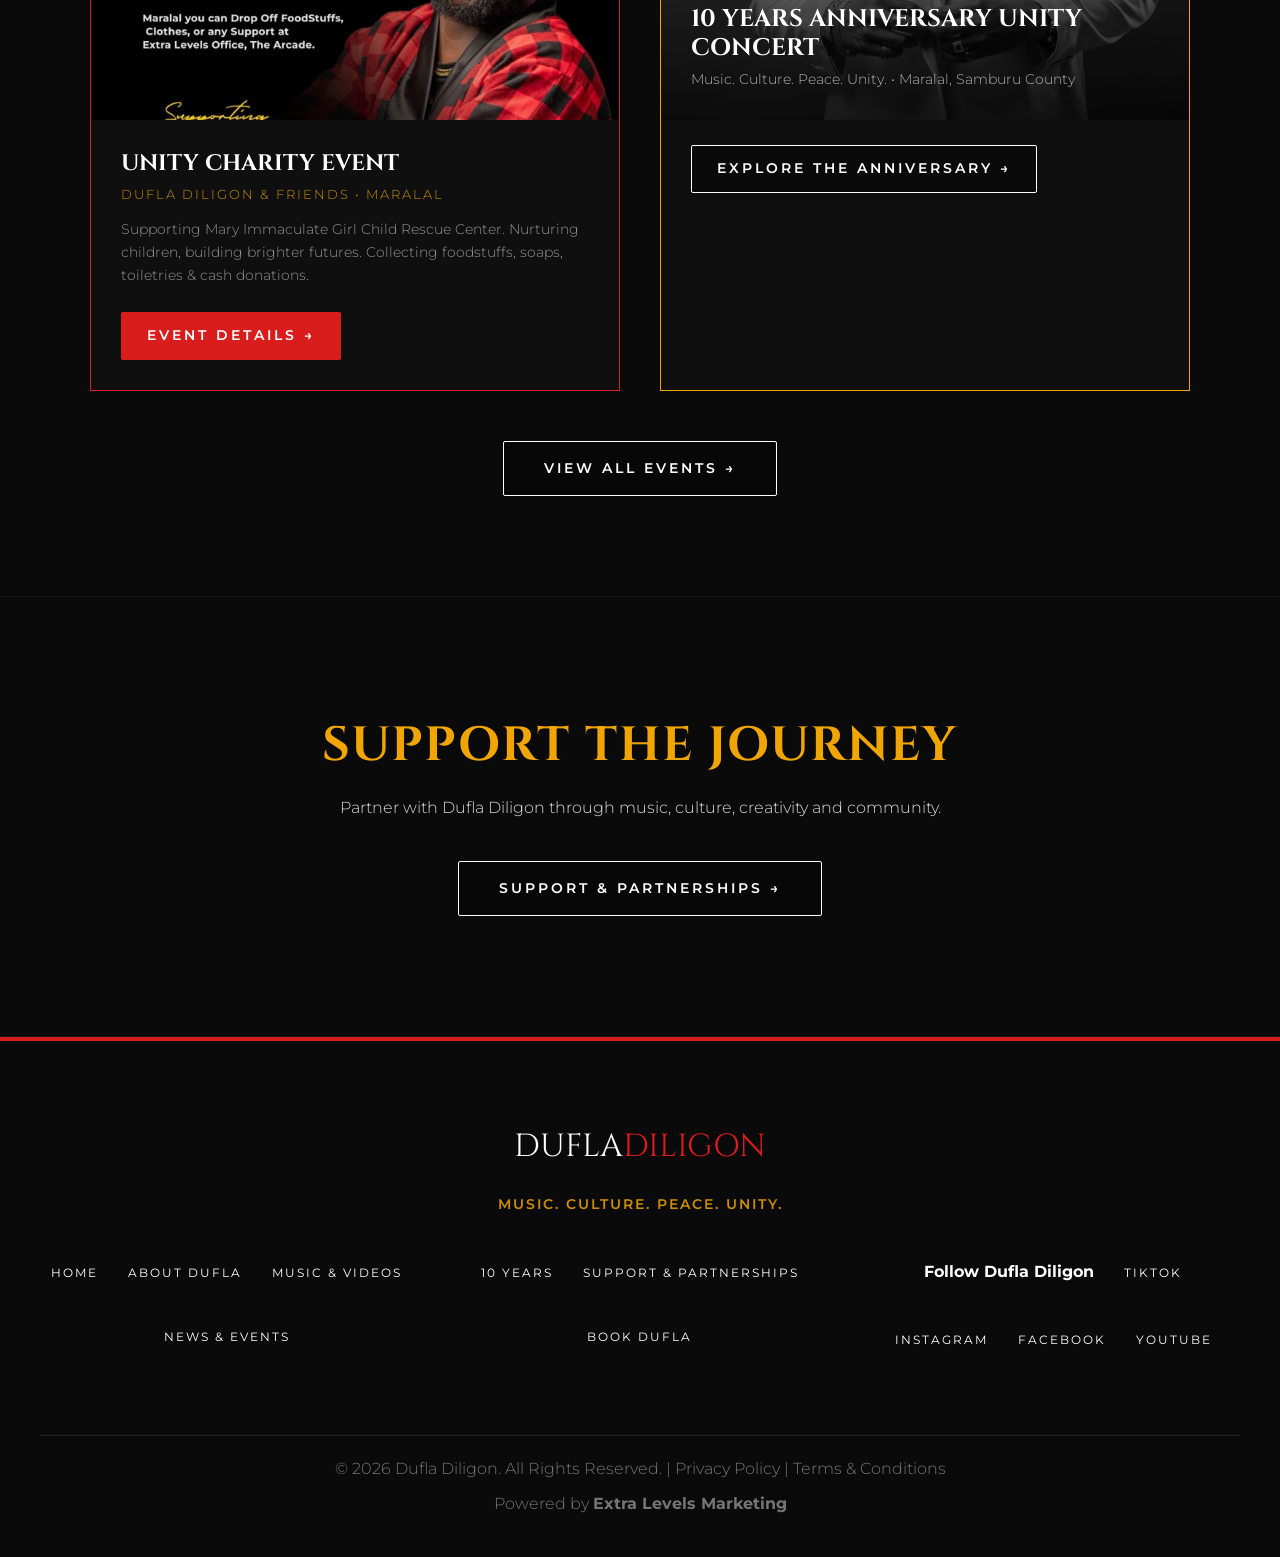
==== commit 5995f88a: "Replace homepage video slider with a static grid layout so users can see all 4 videos natively on sc" ====
--- a/index.html
+++ b/index.html
@@ -19,7 +19,7 @@
       position: absolute; inset: 0; background-size: cover; background-position: center center;
       opacity: 0; animation: slideShow 24s infinite;
     }
-    /* Very light overlay &rdquo;” images are the star, text still readable via text-shadow */
+    /* Very light overlay ... images are the star, text still readable via text-shadow */
     #hero::before { 
       content: ''; position: absolute; inset: 0; z-index: 1;
       background: linear-gradient(to bottom,
@@ -57,7 +57,7 @@
       .hero-buttons .btn { width:100%; }
     }
 
-    /* â”€â”€ SOCIAL PROOF SECTION â”€â”€ */
+    /*  SOCIAL PROOF SECTION  */
     .social-proof-section {
       padding: 100px 0;
       background: #0e0e0e;
@@ -230,7 +230,7 @@
     </div>
   </section>
 
-  <!-- â”€â”€ SOCIAL PROOF: DUFLA IN ACTION â”€â”€ -->
+  <!--  SOCIAL PROOF: DUFLA IN ACTION  -->
   <section class="social-proof-section">
     <h2>THE ARTIST IN <span class="text-red">ACTION</span></h2>
     <p class="sub-label">10 Years &bull; Northern Kenya &bull; Regional Stage</p>
@@ -275,87 +275,61 @@
       <h2 style="color:var(--white);">MUSIC & VIDEOS</h2>
       <p style="margin-bottom: 40px; color:var(--maasai-yellow);">Listen, watch and explore Dufla Diligon's musical journey.</p>
       
-      <div class="home-video-slider" style="position:relative; max-width:800px; margin:0 auto 40px; border:2px solid var(--maasai-red); box-shadow:0 15px 30px rgba(0,0,0,0.5); overflow:hidden; aspect-ratio:16/9; background:#000;">
-        <div class="hv-track" id="hvTrack" style="display:flex; transition:transform 0.5s ease-in-out; width:100%; height:100%;">
-          
-          <div class="hv-slide" style="flex:0 0 100%; width:100%; height:100%; position:relative;">
-            <iframe width="100%" height="100%" src="https://www.youtube.com/embed/bd77wL5r-Ck" srcdoc="<style>*{padding:0;margin:0;overflow:hidden}html,body{height:100%}img,span{position:absolute;width:100%;top:0;bottom:0;margin:auto;object-fit:cover;height:100%}span{height:1.5em;text-align:center;font:48px/1.5 sans-serif;color:white;text-shadow:0 0 0.5em black;transition:transform 0.2s}a:hover span{transform:scale(1.1)}</style><a href=https://www.youtube.com/embed/=1><img src=https://img.youtube.com/vi/bd77wL5r-Ck/hqdefault.jpg alt='Donjo Maber'><span>&#x25BA;</span></a>" title="Donjo Maber" frameborder="0" allow="accelerometer; autoplay; clipboard-write; encrypted-media; gyroscope; picture-in-picture" allowfullscreen></iframe>
-          </div>
-          
-          <div class="hv-slide" style="flex:0 0 100%; width:100%; height:100%; position:relative;">
-            <iframe width="100%" height="100%" src="https://www.youtube.com/embed/UvXZw2tWkhQ" srcdoc="<style>*{padding:0;margin:0;overflow:hidden}html,body{height:100%}img,span{position:absolute;width:100%;top:0;bottom:0;margin:auto;object-fit:cover;height:100%}span{height:1.5em;text-align:center;font:48px/1.5 sans-serif;color:white;text-shadow:0 0 0.5em black;transition:transform 0.2s}a:hover span{transform:scale(1.1)}</style><a href=https://www.youtube.com/embed/=1><img src=https://img.youtube.com/vi/UvXZw2tWkhQ/hqdefault.jpg alt='Rumours'><span>&#x25BA;</span></a>" title="Rumours" frameborder="0" allow="accelerometer; autoplay; clipboard-write; encrypted-media; gyroscope; picture-in-picture" allowfullscreen></iframe>
-          </div>
-          
-          <div class="hv-slide" style="flex:0 0 100%; width:100%; height:100%; position:relative;">
-            <iframe width="100%" height="100%" src="https://www.youtube.com/embed/NTYtms36H9M" srcdoc="<style>*{padding:0;margin:0;overflow:hidden}html,body{height:100%}img,span{position:absolute;width:100%;top:0;bottom:0;margin:auto;object-fit:cover;height:100%}span{height:1.5em;text-align:center;font:48px/1.5 sans-serif;color:white;text-shadow:0 0 0.5em black;transition:transform 0.2s}a:hover span{transform:scale(1.1)}</style><a href=https://www.youtube.com/embed/=1><img src=https://img.youtube.com/vi/NTYtms36H9M/hqdefault.jpg alt='Etingli'><span>&#x25BA;</span></a>" title="Etingli" frameborder="0" allow="accelerometer; autoplay; clipboard-write; encrypted-media; gyroscope; picture-in-picture" allowfullscreen></iframe>
-          </div>
-          
-          <div class="hv-slide" style="flex:0 0 100%; width:100%; height:100%; position:relative;">
-            <iframe width="100%" height="100%" src="https://www.youtube.com/embed/gvsjDf3jH50" srcdoc="<style>*{padding:0;margin:0;overflow:hidden}html,body{height:100%}img,span{position:absolute;width:100%;top:0;bottom:0;margin:auto;object-fit:cover;height:100%}span{height:1.5em;text-align:center;font:48px/1.5 sans-serif;color:white;text-shadow:0 0 0.5em black;transition:transform 0.2s}a:hover span{transform:scale(1.1)}</style><a href=https://www.youtube.com/embed/=1><img src=https://img.youtube.com/vi/gvsjDf3jH50/hqdefault.jpg alt='Achamoyong'><span>&#x25BA;</span></a>" title="Achamoyong" frameborder="0" allow="accelerometer; autoplay; clipboard-write; encrypted-media; gyroscope; picture-in-picture" allowfullscreen></iframe>
-          </div>
-          
-        </div>
-
-        <button id="hvPrev" style="position:absolute; top:50%; left:10px; transform:translateY(-50%); background:rgba(0,0,0,0.7); border:1px solid var(--maasai-red); color:#fff; width:40px; height:40px; cursor:pointer; font-size:1.2rem; z-index:10;">&#8592;</button>
-        <button id="hvNext" style="position:absolute; top:50%; right:10px; transform:translateY(-50%); background:rgba(0,0,0,0.7); border:1px solid var(--maasai-red); color:#fff; width:40px; height:40px; cursor:pointer; font-size:1.2rem; z-index:10;">&#8594;</button>
-      </div>
-      
-      <div style="display:flex; justify-content:center; gap:10px; margin-bottom:40px;" id="hvDots">
-        <div class="hv-dot active" data-idx="0" style="width:12px; height:12px; background:var(--maasai-red); border-radius:50%; cursor:pointer; transition:0.3s;"></div>
-        <div class="hv-dot" data-idx="1" style="width:12px; height:12px; background:rgba(255,255,255,0.3); border-radius:50%; cursor:pointer; transition:0.3s;"></div>
-        <div class="hv-dot" data-idx="2" style="width:12px; height:12px; background:rgba(255,255,255,0.3); border-radius:50%; cursor:pointer; transition:0.3s;"></div>
-        <div class="hv-dot" data-idx="3" style="width:12px; height:12px; background:rgba(255,255,255,0.3); border-radius:50%; cursor:pointer; transition:0.3s;"></div>
-      </div>
-
+            <div style="display: grid; grid-template-columns: repeat(auto-fit, minmax(300px, 1fr)); gap: 30px; max-width: 1200px; margin: 0 auto 50px;">
+        
+        <!-- Video 1 -->
+        <div style="background: rgba(0,0,0,0.5); border: 1px solid rgba(255,255,255,0.1); transition: transform 0.3s;" onmouseover="this.style.transform='translateY(-5px)';this.style.borderColor='var(--maasai-red)'" onmouseout="this.style.transform='translateY(0)';this.style.borderColor='rgba(255,255,255,0.1)'">
+          <div style="aspect-ratio: 16/9; background: #000; position: relative; overflow: hidden;">
+            <iframe width="100%" height="100%" src="https://www.youtube.com/embed/bd77wL5r-Ck" srcdoc="<style>*{padding:0;margin:0;overflow:hidden}html,body{height:100%}img,span{position:absolute;width:100%;top:0;bottom:0;margin:auto;object-fit:cover;height:100%}span{height:1.5em;text-align:center;font:48px/1.5 sans-serif;color:white;text-shadow:0 0 0.5em black;transition:transform 0.2s}a:hover span{transform:scale(1.1)}</style><a href=https://www.youtube.com/embed/bd77wL5r-Ck?autoplay=1><img src=https://img.youtube.com/vi/bd77wL5r-Ck/maxresdefault.jpg alt='Donjo Maber'><span>&#x25BA;</span></a>" frameborder="0" allow="accelerometer; autoplay; clipboard-write; encrypted-media; gyroscope; picture-in-picture" allowfullscreen></iframe>
+          </div>
+          <div style="padding: 15px; text-align: left;">
+            <div style="font-weight: 700; font-size: 1.1rem; color: var(--white); margin-bottom: 3px;">Donjo Maber</div>
+            <div style="font-size: 0.8rem; color: #888; text-transform: uppercase; letter-spacing: 1px;">Dufla Diligon ft. Iyanii</div>
+          </div>
+        </div>
+
+        <!-- Video 2 -->
+        <div style="background: rgba(0,0,0,0.5); border: 1px solid rgba(255,255,255,0.1); transition: transform 0.3s;" onmouseover="this.style.transform='translateY(-5px)';this.style.borderColor='var(--maasai-red)'" onmouseout="this.style.transform='translateY(0)';this.style.borderColor='rgba(255,255,255,0.1)'">
+          <div style="aspect-ratio: 16/9; background: #000; position: relative; overflow: hidden;">
+            <iframe width="100%" height="100%" src="https://www.youtube.com/embed/UvXZw2tWkhQ" srcdoc="<style>*{padding:0;margin:0;overflow:hidden}html,body{height:100%}img,span{position:absolute;width:100%;top:0;bottom:0;margin:auto;object-fit:cover;height:100%}span{height:1.5em;text-align:center;font:48px/1.5 sans-serif;color:white;text-shadow:0 0 0.5em black;transition:transform 0.2s}a:hover span{transform:scale(1.1)}</style><a href=https://www.youtube.com/embed/UvXZw2tWkhQ?autoplay=1><img src=https://img.youtube.com/vi/UvXZw2tWkhQ/maxresdefault.jpg alt='Rumours'><span>&#x25BA;</span></a>" frameborder="0" allow="accelerometer; autoplay; clipboard-write; encrypted-media; gyroscope; picture-in-picture" allowfullscreen></iframe>
+          </div>
+          <div style="padding: 15px; text-align: left;">
+            <div style="font-weight: 700; font-size: 1.1rem; color: var(--white); margin-bottom: 3px;">Rumours</div>
+            <div style="font-size: 0.8rem; color: #888; text-transform: uppercase; letter-spacing: 1px;">Dufla Diligon ft. Iyanii</div>
+          </div>
+        </div>
+
+        <!-- Video 3 -->
+        <div style="background: rgba(0,0,0,0.5); border: 1px solid rgba(255,255,255,0.1); transition: transform 0.3s;" onmouseover="this.style.transform='translateY(-5px)';this.style.borderColor='var(--maasai-red)'" onmouseout="this.style.transform='translateY(0)';this.style.borderColor='rgba(255,255,255,0.1)'">
+          <div style="aspect-ratio: 16/9; background: #000; position: relative; overflow: hidden;">
+            <iframe width="100%" height="100%" src="https://www.youtube.com/embed/NTYtms36H9M" srcdoc="<style>*{padding:0;margin:0;overflow:hidden}html,body{height:100%}img,span{position:absolute;width:100%;top:0;bottom:0;margin:auto;object-fit:cover;height:100%}span{height:1.5em;text-align:center;font:48px/1.5 sans-serif;color:white;text-shadow:0 0 0.5em black;transition:transform 0.2s}a:hover span{transform:scale(1.1)}</style><a href=https://www.youtube.com/embed/NTYtms36H9M?autoplay=1><img src=https://img.youtube.com/vi/NTYtms36H9M/maxresdefault.jpg alt='Etingli'><span>&#x25BA;</span></a>" frameborder="0" allow="accelerometer; autoplay; clipboard-write; encrypted-media; gyroscope; picture-in-picture" allowfullscreen></iframe>
+          </div>
+          <div style="padding: 15px; text-align: left;">
+            <div style="font-weight: 700; font-size: 1.1rem; color: var(--white); margin-bottom: 3px;">Etingli</div>
+            <div style="font-size: 0.8rem; color: #888; text-transform: uppercase; letter-spacing: 1px;">Dufla Diligon</div>
+          </div>
+        </div>
+
+        <!-- Video 4 -->
+        <div style="background: rgba(0,0,0,0.5); border: 1px solid rgba(255,255,255,0.1); transition: transform 0.3s;" onmouseover="this.style.transform='translateY(-5px)';this.style.borderColor='var(--maasai-red)'" onmouseout="this.style.transform='translateY(0)';this.style.borderColor='rgba(255,255,255,0.1)'">
+          <div style="aspect-ratio: 16/9; background: #000; position: relative; overflow: hidden;">
+            <iframe width="100%" height="100%" src="https://www.youtube.com/embed/gvsjDf3jH50" srcdoc="<style>*{padding:0;margin:0;overflow:hidden}html,body{height:100%}img,span{position:absolute;width:100%;top:0;bottom:0;margin:auto;object-fit:cover;height:100%}span{height:1.5em;text-align:center;font:48px/1.5 sans-serif;color:white;text-shadow:0 0 0.5em black;transition:transform 0.2s}a:hover span{transform:scale(1.1)}</style><a href=https://www.youtube.com/embed/gvsjDf3jH50?autoplay=1><img src=https://img.youtube.com/vi/gvsjDf3jH50/maxresdefault.jpg alt='Achamoyong'><span>&#x25BA;</span></a>" frameborder="0" allow="accelerometer; autoplay; clipboard-write; encrypted-media; gyroscope; picture-in-picture" allowfullscreen></iframe>
+          </div>
+          <div style="padding: 15px; text-align: left;">
+            <div style="font-weight: 700; font-size: 1.1rem; color: var(--white); margin-bottom: 3px;">Achamoyong</div>
+            <div style="font-size: 0.8rem; color: #888; text-transform: uppercase; letter-spacing: 1px;">Saningo Dimero ft. Dufla</div>
+          </div>
+        </div>
+      </div>
       <div class="hero-buttons">
         <a href="music-videos.html" class="btn btn-outline">EXPLORE ALL MUSIC & VIDEOS &rarr;</a>
       </div>
     </div>
   </section>
 
-  <script>
-    (function(){
-      let current = 0;
-      const total = 4;
-      const track = document.getElementById('hvTrack');
-      const dots = document.querySelectorAll('.hv-dot');
-      
-      function updateSlider(idx) {
-        current = (idx + total) % total;
-        if(track) track.style.transform = 'translateX(-' + (current * 100) + '%)';
-        dots.forEach(d => { d.style.background = 'rgba(255,255,255,0.3)'; d.style.transform = 'scale(1)'; });
-        if(dots[current]) { dots[current].style.background = 'var(--maasai-red)'; dots[current].style.transform = 'scale(1.2)'; }
-      }
-      
-      const nextBtn = document.getElementById('hvNext');
-      const prevBtn = document.getElementById('hvPrev');
-      if(nextBtn) nextBtn.addEventListener('click', () => updateSlider(current + 1));
-      if(prevBtn) prevBtn.addEventListener('click', () => updateSlider(current - 1));
-      dots.forEach(d => d.addEventListener('click', () => updateSlider(parseInt(d.getAttribute('data-idx')))));
-    })();
-  </script>
-
-  <script>
-    (function(){
-      let current = 0;
-      const total = 4;
-      const track = document.getElementById('hvTrack');
-      const dots = document.querySelectorAll('.hv-dot');
-      
-      function updateSlider(idx) {
-        current = (idx + total) % total;
-        if(track) track.style.transform = 'translateX(-' + (current * 100) + '%)';
-        dots.forEach(d => { d.style.background = 'rgba(255,255,255,0.3)'; d.style.transform = 'scale(1)'; });
-        if(dots[current]) { dots[current].style.background = 'var(--maasai-red)'; dots[current].style.transform = 'scale(1.2)'; }
-      }
-      
-      const nextBtn = document.getElementById('hvNext');
-      const prevBtn = document.getElementById('hvPrev');
-      if(nextBtn) nextBtn.addEventListener('click', () => updateSlider(current + 1));
-      if(prevBtn) prevBtn.addEventListener('click', () => updateSlider(current - 1));
-      dots.forEach(d => d.addEventListener('click', () => updateSlider(parseInt(d.getAttribute('data-idx')))));
-    })();
-  </script>
+  
+
+  
 
   <section class="home-section" style="background: url('dufla3.JPG') center/cover fixed; position:relative; text-align: center;">
     <div style="position:absolute; inset:0; background:rgba(10,10,10,0.85);"></div>
@@ -371,7 +345,7 @@
     </div>
   </section>
 
-  <!-- â”€â”€ UPCOMING EVENTS HIGHLIGHT â”€â”€ -->
+  <!--  UPCOMING EVENTS HIGHLIGHT  -->
   <section class="home-section" style="background:#0a0a0a; text-align:center; padding:100px 0;">
     <div class="container">
       <h2 style="color:var(--maasai-yellow); margin-bottom:10px;">UPCOMING EVENTS</h2>
@@ -496,3 +470,8 @@
 
 
 
+
+
+
+
+
--- a/style.css
+++ b/style.css
@@ -57,7 +57,7 @@
 
 /* ===================== NAV ===================== */
 #navbar {
-  position: fixed; top: 0; left: 0; right: 0; z-index: 1000;
+  position: fixed; top: 0; left: 0; right: 0; z-index: 1010;
   padding: 24px 48px;
   display: flex; justify-content: space-between; align-items: center;
   transition: all var(--transition);
@@ -85,7 +85,7 @@
 .hamburger { display: none; flex-direction: column; gap: 6px; cursor: pointer; z-index: 1001; }
 .hamburger span { width: 30px; height: 2px; background: var(--white); transition: var(--transition); }
 .mobile-menu {
-  position: fixed; inset: 0; background: var(--earth-dark); z-index: 1000;
+  position: fixed; inset: 0; background: var(--earth-dark); z-index: 1010;
   display: flex; flex-direction: column; align-items: center; justify-content: center; gap: 20px;
   opacity: 0; pointer-events: none; transition: var(--transition);
 }
@@ -196,3 +196,4 @@
   .ev-card .poster-wrap img { max-height: 250px !important; }
   .ev-card.concert-card .poster-wrap { height: 250px !important; }
 }
+
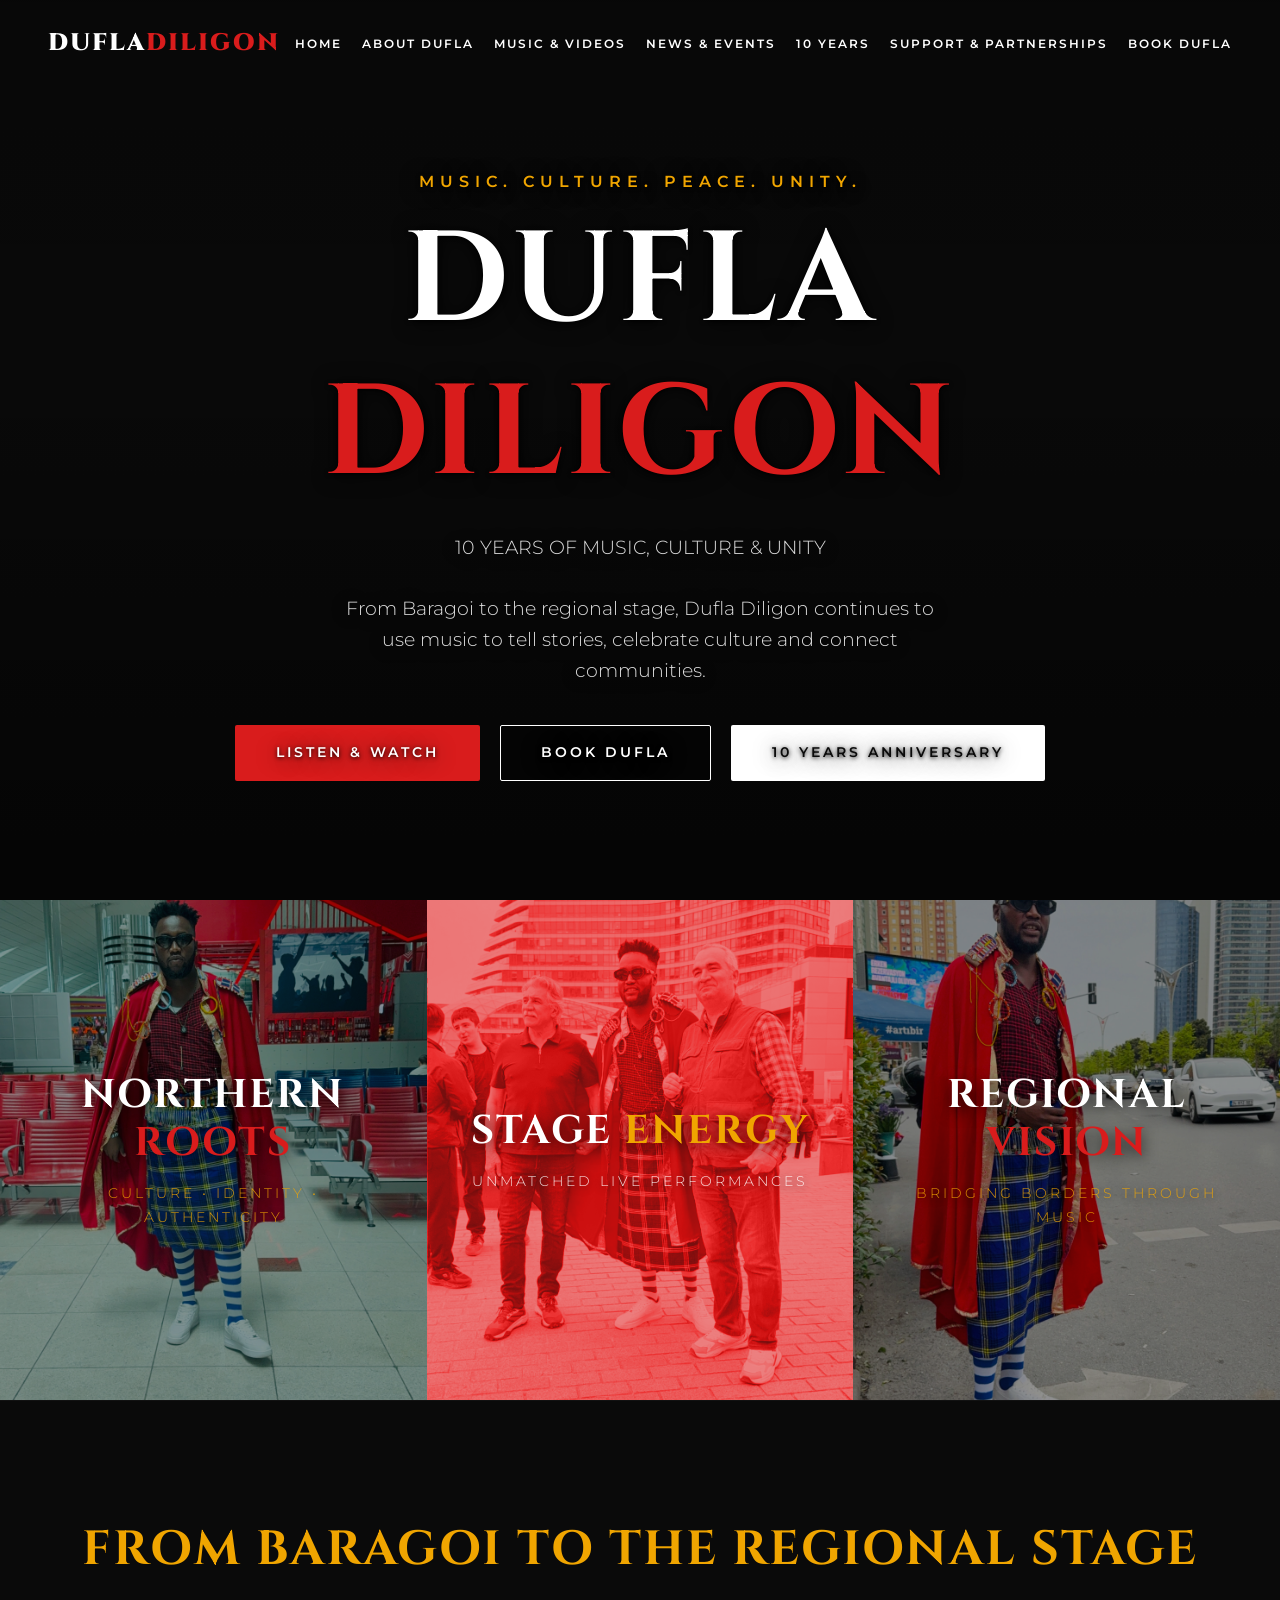
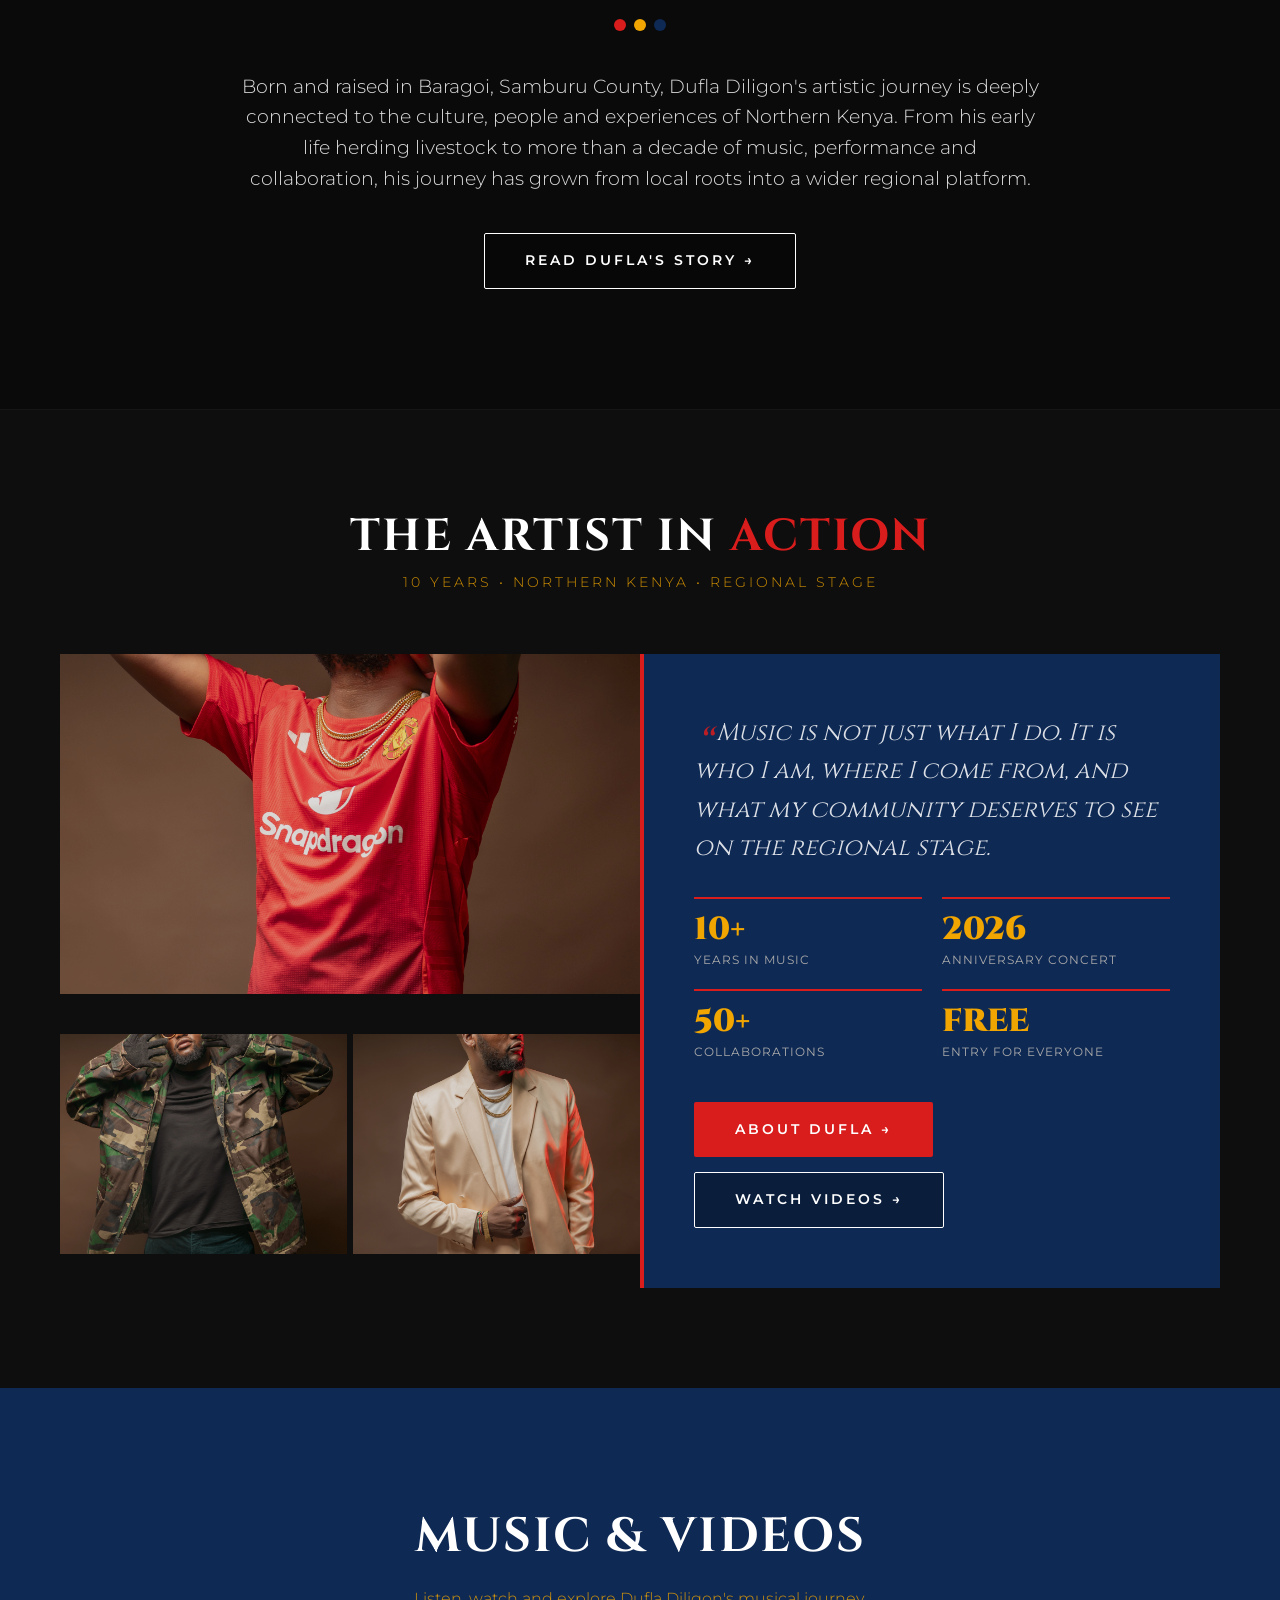
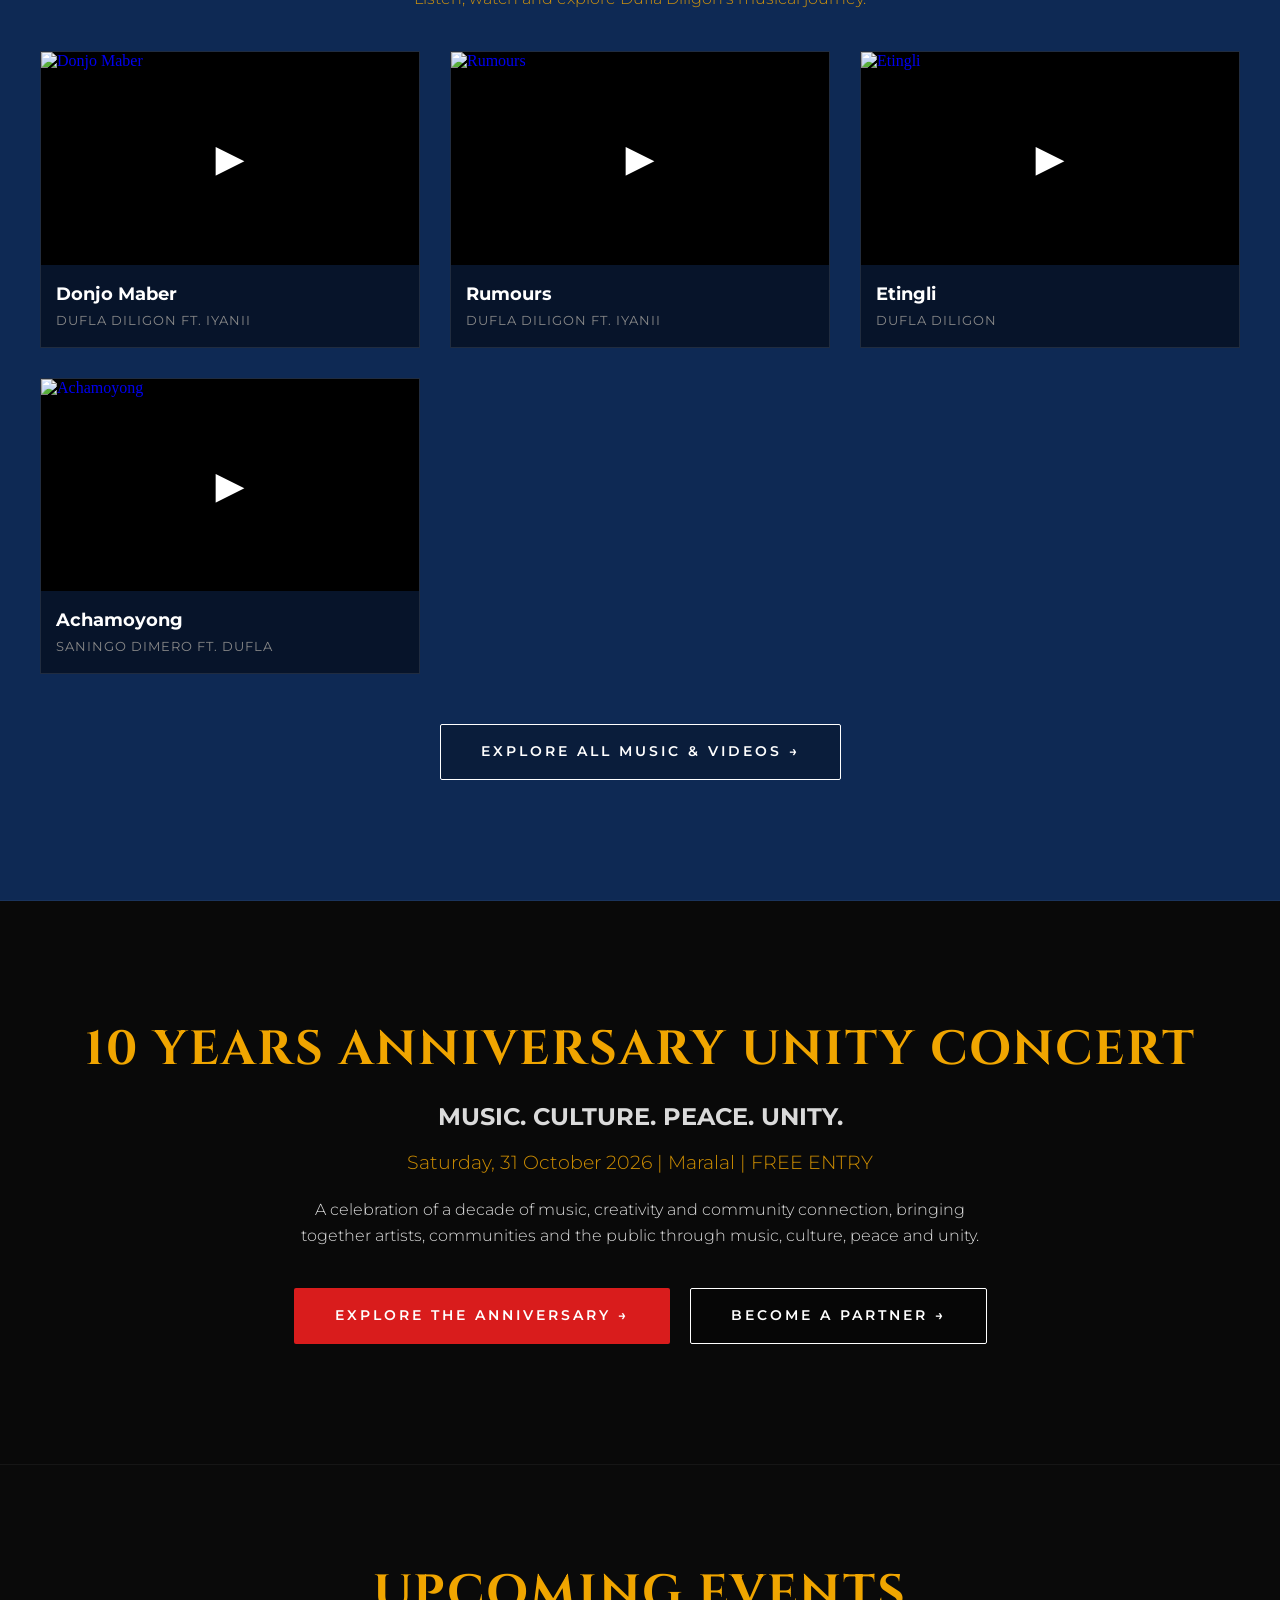
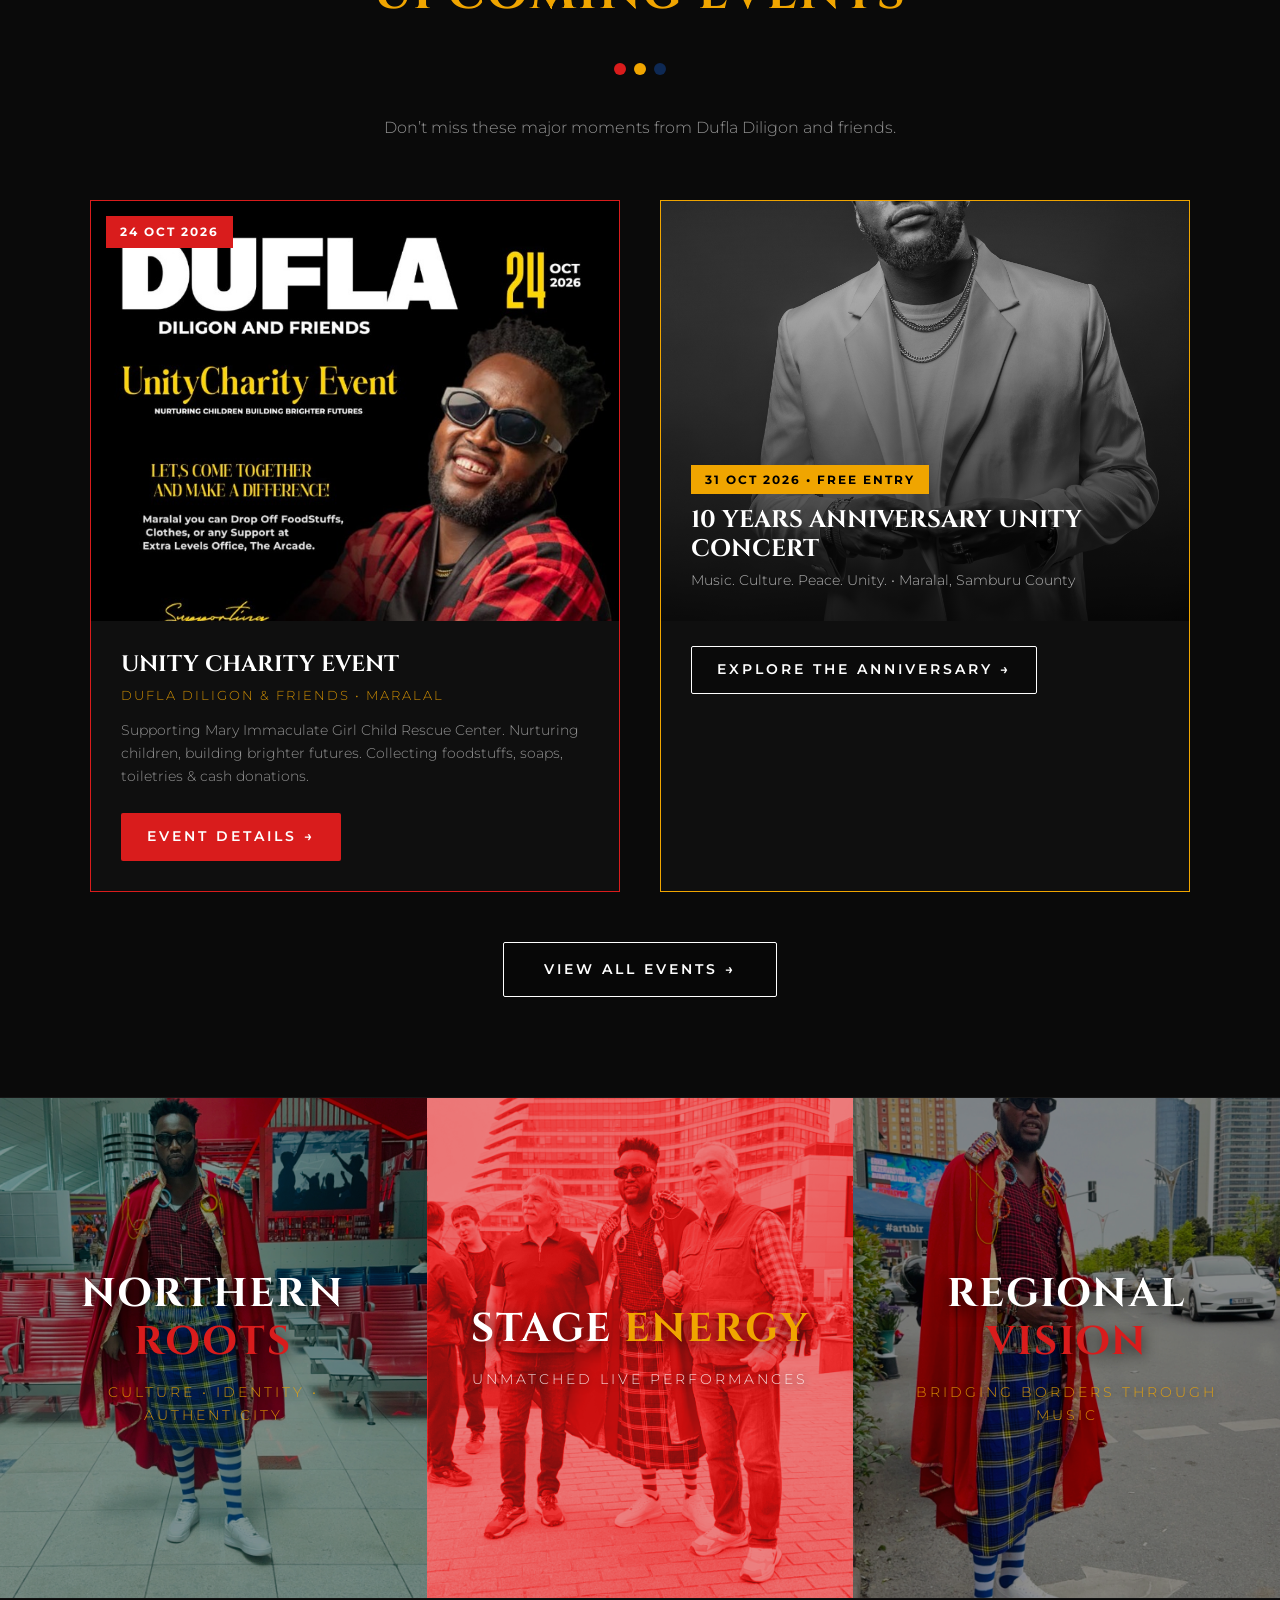
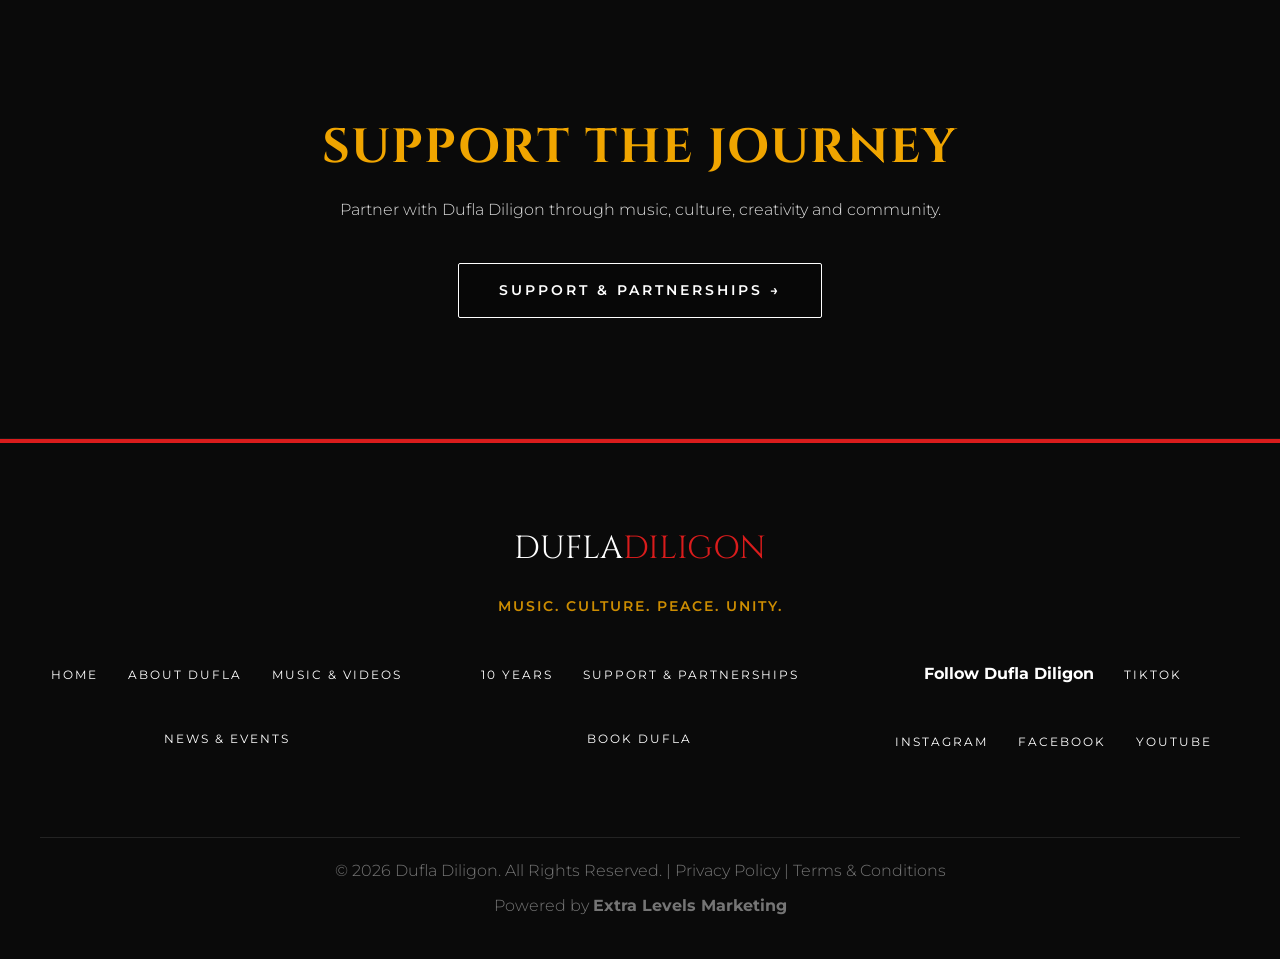
==== commit f7de3d96: "Add new images to index and about pages to sell the artist concept (Roots, Energy, Vision)" ====
--- a/index.html
+++ b/index.html
@@ -221,6 +221,40 @@
     
 </header>
 
+    <!-- ── VISUAL CONCEPT SECTION ── -->
+  <section class="home-section" style="background:#050505; padding:0;">
+    <div style="display:flex; flex-wrap:wrap; width:100%;">
+      
+      <!-- Block 1: Roots -->
+      <div style="flex:1; min-width:300px; position:relative; min-height:500px; display:flex; align-items:center; justify-content:center; overflow:hidden;">
+        <div style="position:absolute; inset:0; background:url('dufla9.jpg') center/cover; opacity:0.6; transition:transform 0.8s ease;" onmouseover="this.style.transform='scale(1.05)';this.style.opacity='0.8'" onmouseout="this.style.transform='scale(1)';this.style.opacity='0.6'"></div>
+        <div style="position:relative; z-index:2; text-align:center; padding:40px;">
+          <h2 style="color:var(--white); font-size:clamp(1.8rem, 4vw, 2.5rem); margin-bottom:15px; text-shadow:0 4px 15px rgba(0,0,0,0.8);">NORTHERN <span class="text-red">ROOTS</span></h2>
+          <p style="color:var(--maasai-yellow); font-size:0.9rem; letter-spacing:3px; text-transform:uppercase; text-shadow:0 2px 10px rgba(0,0,0,0.8);">Culture &bull; Identity &bull; Authenticity</p>
+        </div>
+      </div>
+      
+      <!-- Block 2: Energy -->
+      <div style="flex:1; min-width:300px; position:relative; min-height:500px; display:flex; align-items:center; justify-content:center; overflow:hidden; background:var(--maasai-red);">
+        <div style="position:absolute; inset:0; background:url('dufla8.jpg') center/cover; opacity:0.5; mix-blend-mode:luminosity; transition:transform 0.8s ease;" onmouseover="this.style.transform='scale(1.05)';this.style.opacity='0.7';this.style.mixBlendMode='normal'" onmouseout="this.style.transform='scale(1)';this.style.opacity='0.5';this.style.mixBlendMode='luminosity'"></div>
+        <div style="position:relative; z-index:2; text-align:center; padding:40px;">
+          <h2 style="color:var(--white); font-size:clamp(1.8rem, 4vw, 2.5rem); margin-bottom:15px; text-shadow:0 4px 15px rgba(0,0,0,0.8);">STAGE <span class="text-yellow">ENERGY</span></h2>
+          <p style="color:#fff; font-size:0.9rem; letter-spacing:3px; text-transform:uppercase; text-shadow:0 2px 10px rgba(0,0,0,0.8);">Unmatched Live Performances</p>
+        </div>
+      </div>
+      
+      <!-- Block 3: Vision -->
+      <div style="flex:1; min-width:300px; position:relative; min-height:500px; display:flex; align-items:center; justify-content:center; overflow:hidden;">
+        <div style="position:absolute; inset:0; background:url('dufla7.jpg') center/cover; opacity:0.6; transition:transform 0.8s ease;" onmouseover="this.style.transform='scale(1.05)';this.style.opacity='0.8'" onmouseout="this.style.transform='scale(1)';this.style.opacity='0.6'"></div>
+        <div style="position:relative; z-index:2; text-align:center; padding:40px;">
+          <h2 style="color:var(--white); font-size:clamp(1.8rem, 4vw, 2.5rem); margin-bottom:15px; text-shadow:0 4px 15px rgba(0,0,0,0.8);">REGIONAL <span class="text-red">VISION</span></h2>
+          <p style="color:var(--maasai-yellow); font-size:0.9rem; letter-spacing:3px; text-transform:uppercase; text-shadow:0 2px 10px rgba(0,0,0,0.8);">Bridging Borders Through Music</p>
+        </div>
+      </div>
+
+    </div>
+  </section>
+
   <section class="home-section" style="background: var(--earth-dark); text-align: center;">
     <div class="container">
       <h2>FROM BARAGOI TO THE REGIONAL STAGE</h2>
@@ -394,6 +428,40 @@
       <div style="margin-top:50px;">
         <a href="events.html" class="btn btn-outline">VIEW ALL EVENTS &rarr;</a>
       </div>
+    </div>
+  </section>
+
+    <!-- ── VISUAL CONCEPT SECTION ── -->
+  <section class="home-section" style="background:#050505; padding:0;">
+    <div style="display:flex; flex-wrap:wrap; width:100%;">
+      
+      <!-- Block 1: Roots -->
+      <div style="flex:1; min-width:300px; position:relative; min-height:500px; display:flex; align-items:center; justify-content:center; overflow:hidden;">
+        <div style="position:absolute; inset:0; background:url('dufla9.jpg') center/cover; opacity:0.6; transition:transform 0.8s ease;" onmouseover="this.style.transform='scale(1.05)';this.style.opacity='0.8'" onmouseout="this.style.transform='scale(1)';this.style.opacity='0.6'"></div>
+        <div style="position:relative; z-index:2; text-align:center; padding:40px;">
+          <h2 style="color:var(--white); font-size:clamp(1.8rem, 4vw, 2.5rem); margin-bottom:15px; text-shadow:0 4px 15px rgba(0,0,0,0.8);">NORTHERN <span class="text-red">ROOTS</span></h2>
+          <p style="color:var(--maasai-yellow); font-size:0.9rem; letter-spacing:3px; text-transform:uppercase; text-shadow:0 2px 10px rgba(0,0,0,0.8);">Culture &bull; Identity &bull; Authenticity</p>
+        </div>
+      </div>
+      
+      <!-- Block 2: Energy -->
+      <div style="flex:1; min-width:300px; position:relative; min-height:500px; display:flex; align-items:center; justify-content:center; overflow:hidden; background:var(--maasai-red);">
+        <div style="position:absolute; inset:0; background:url('dufla8.jpg') center/cover; opacity:0.5; mix-blend-mode:luminosity; transition:transform 0.8s ease;" onmouseover="this.style.transform='scale(1.05)';this.style.opacity='0.7';this.style.mixBlendMode='normal'" onmouseout="this.style.transform='scale(1)';this.style.opacity='0.5';this.style.mixBlendMode='luminosity'"></div>
+        <div style="position:relative; z-index:2; text-align:center; padding:40px;">
+          <h2 style="color:var(--white); font-size:clamp(1.8rem, 4vw, 2.5rem); margin-bottom:15px; text-shadow:0 4px 15px rgba(0,0,0,0.8);">STAGE <span class="text-yellow">ENERGY</span></h2>
+          <p style="color:#fff; font-size:0.9rem; letter-spacing:3px; text-transform:uppercase; text-shadow:0 2px 10px rgba(0,0,0,0.8);">Unmatched Live Performances</p>
+        </div>
+      </div>
+      
+      <!-- Block 3: Vision -->
+      <div style="flex:1; min-width:300px; position:relative; min-height:500px; display:flex; align-items:center; justify-content:center; overflow:hidden;">
+        <div style="position:absolute; inset:0; background:url('dufla7.jpg') center/cover; opacity:0.6; transition:transform 0.8s ease;" onmouseover="this.style.transform='scale(1.05)';this.style.opacity='0.8'" onmouseout="this.style.transform='scale(1)';this.style.opacity='0.6'"></div>
+        <div style="position:relative; z-index:2; text-align:center; padding:40px;">
+          <h2 style="color:var(--white); font-size:clamp(1.8rem, 4vw, 2.5rem); margin-bottom:15px; text-shadow:0 4px 15px rgba(0,0,0,0.8);">REGIONAL <span class="text-red">VISION</span></h2>
+          <p style="color:var(--maasai-yellow); font-size:0.9rem; letter-spacing:3px; text-transform:uppercase; text-shadow:0 2px 10px rgba(0,0,0,0.8);">Bridging Borders Through Music</p>
+        </div>
+      </div>
+
     </div>
   </section>
 
@@ -475,3 +543,4 @@
 
 
 
+
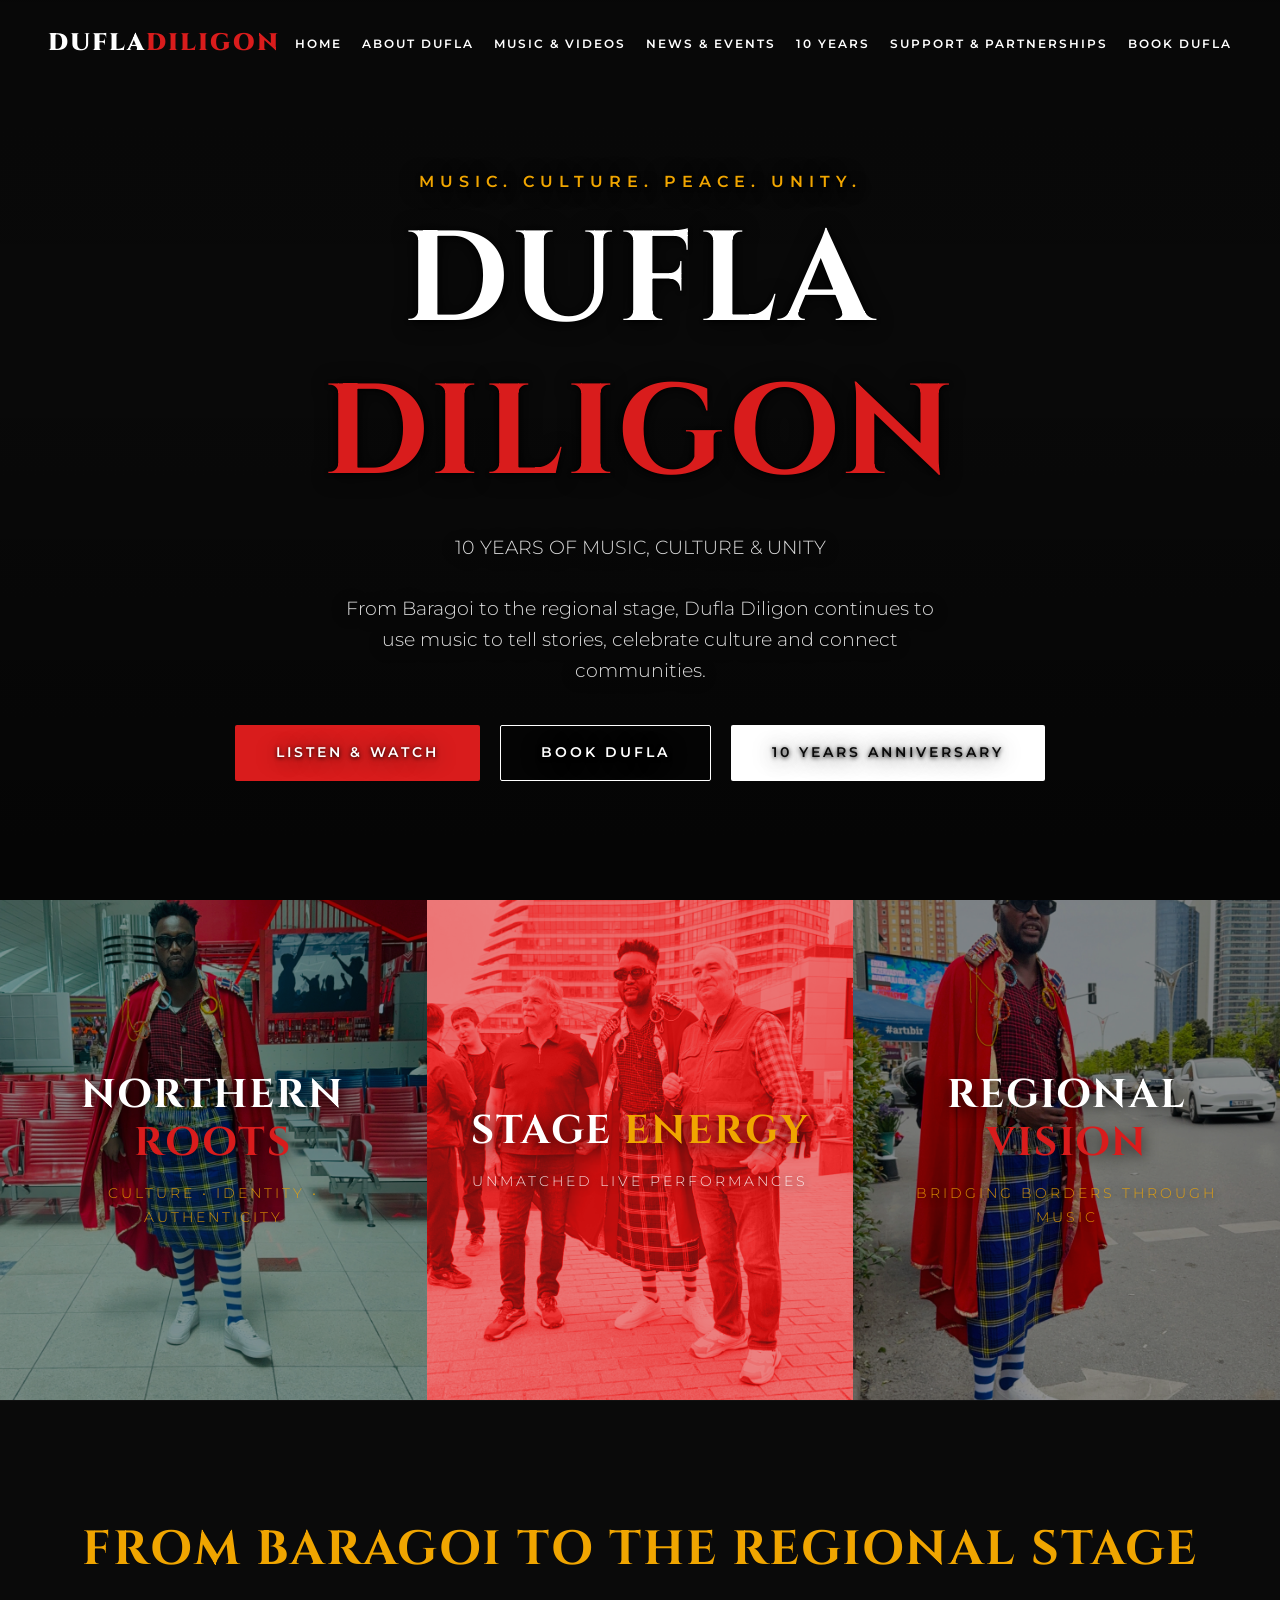
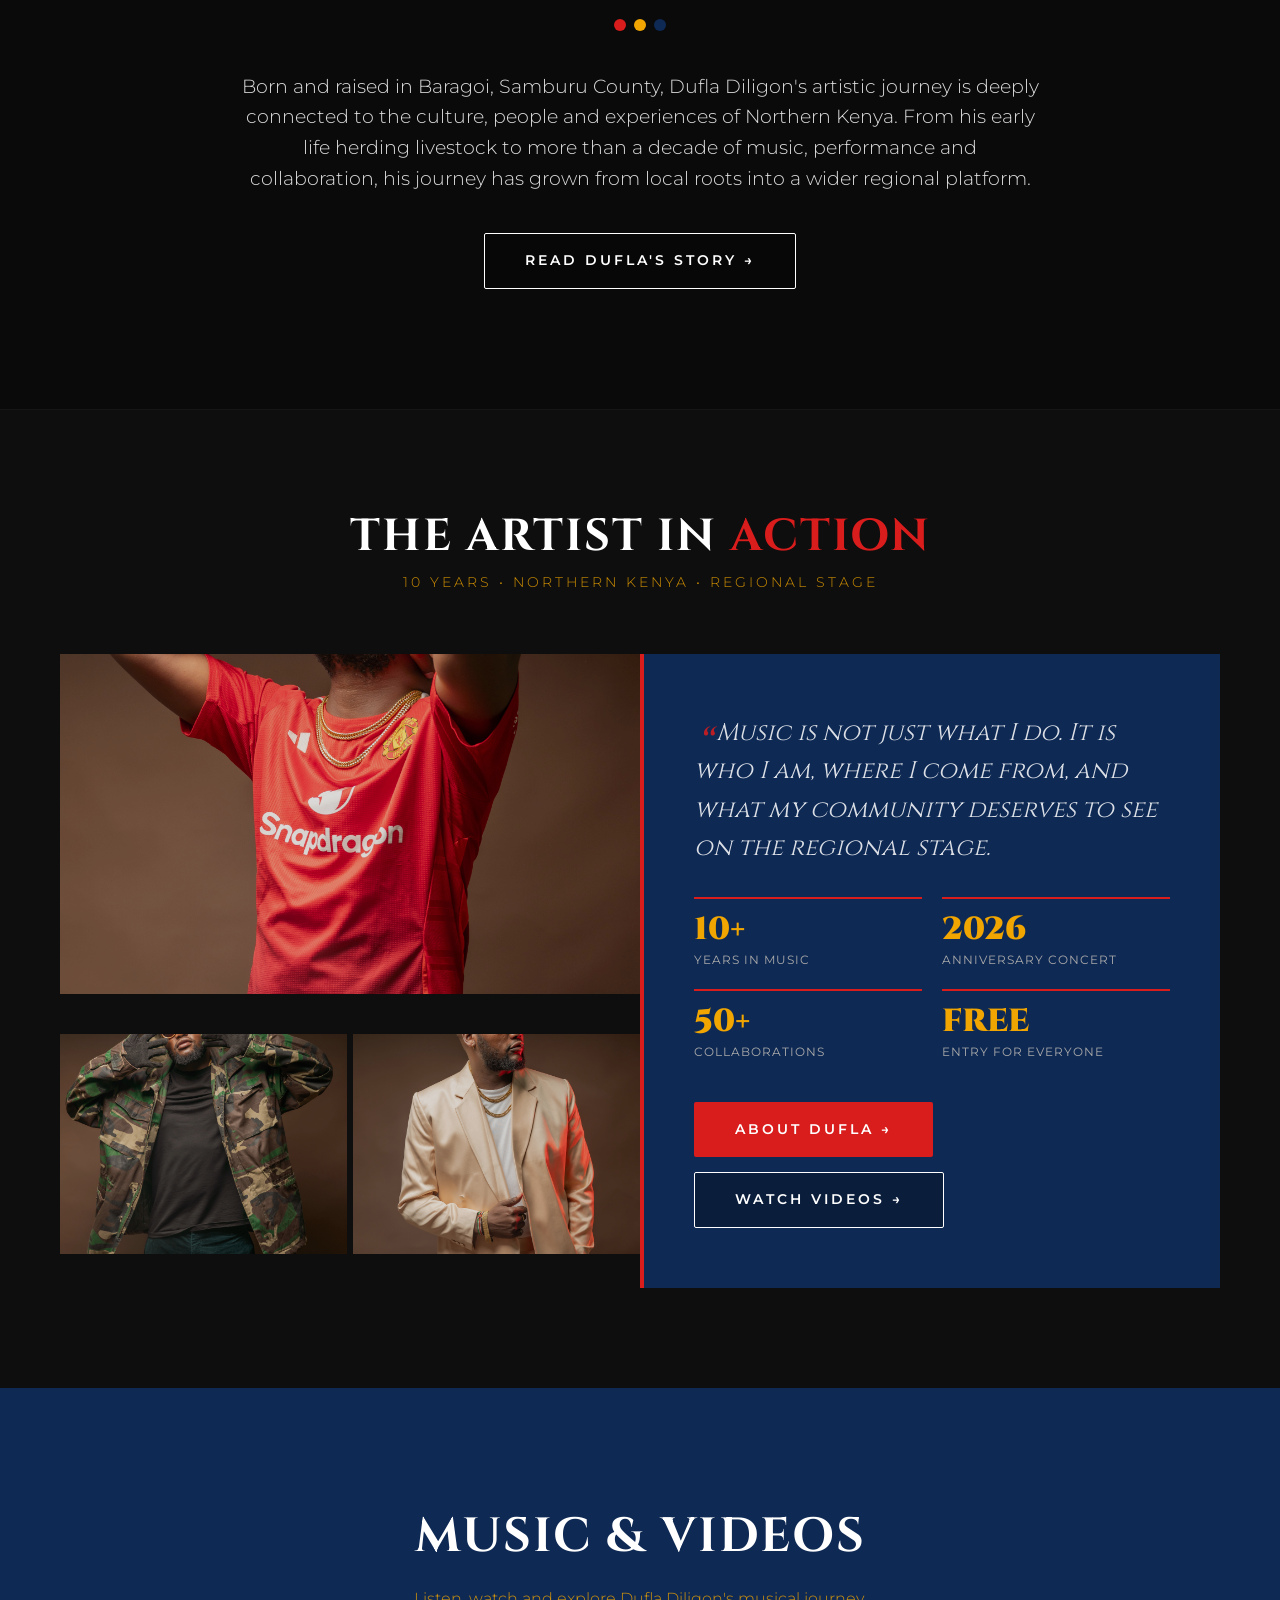
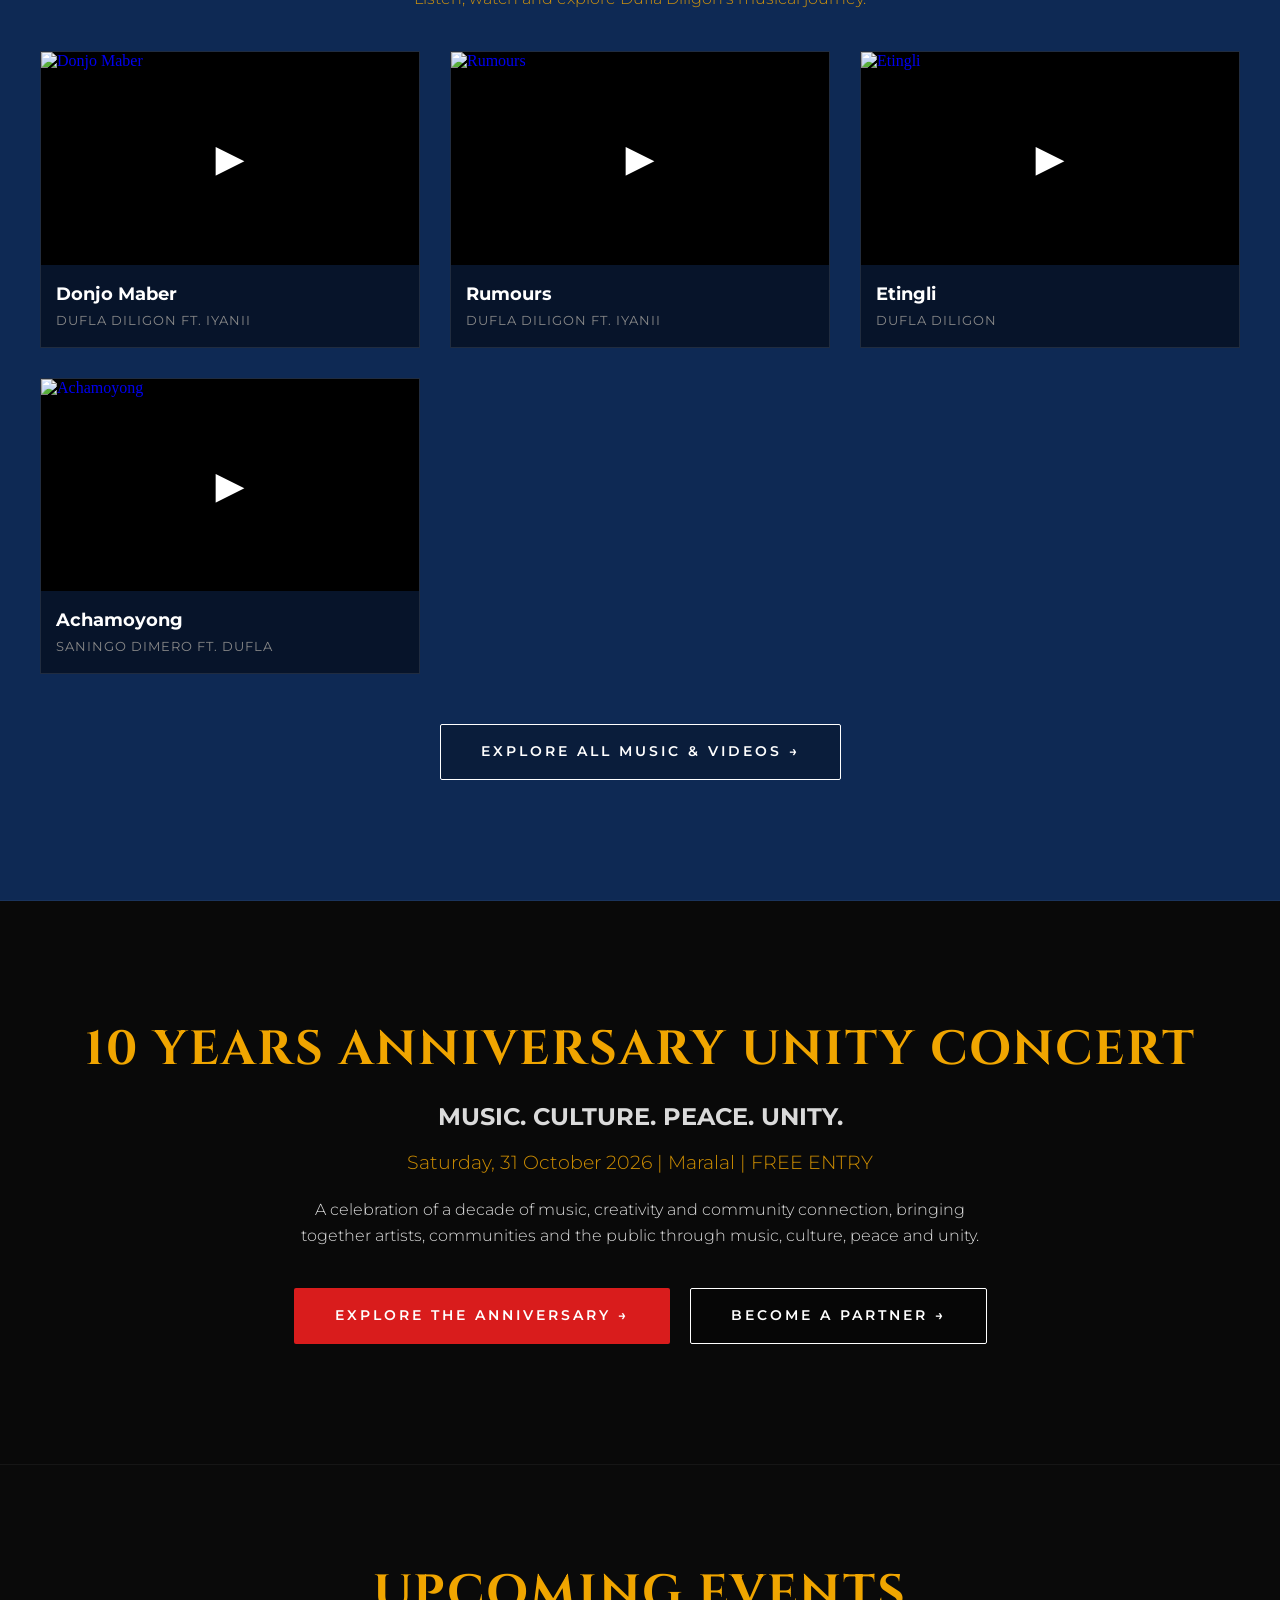
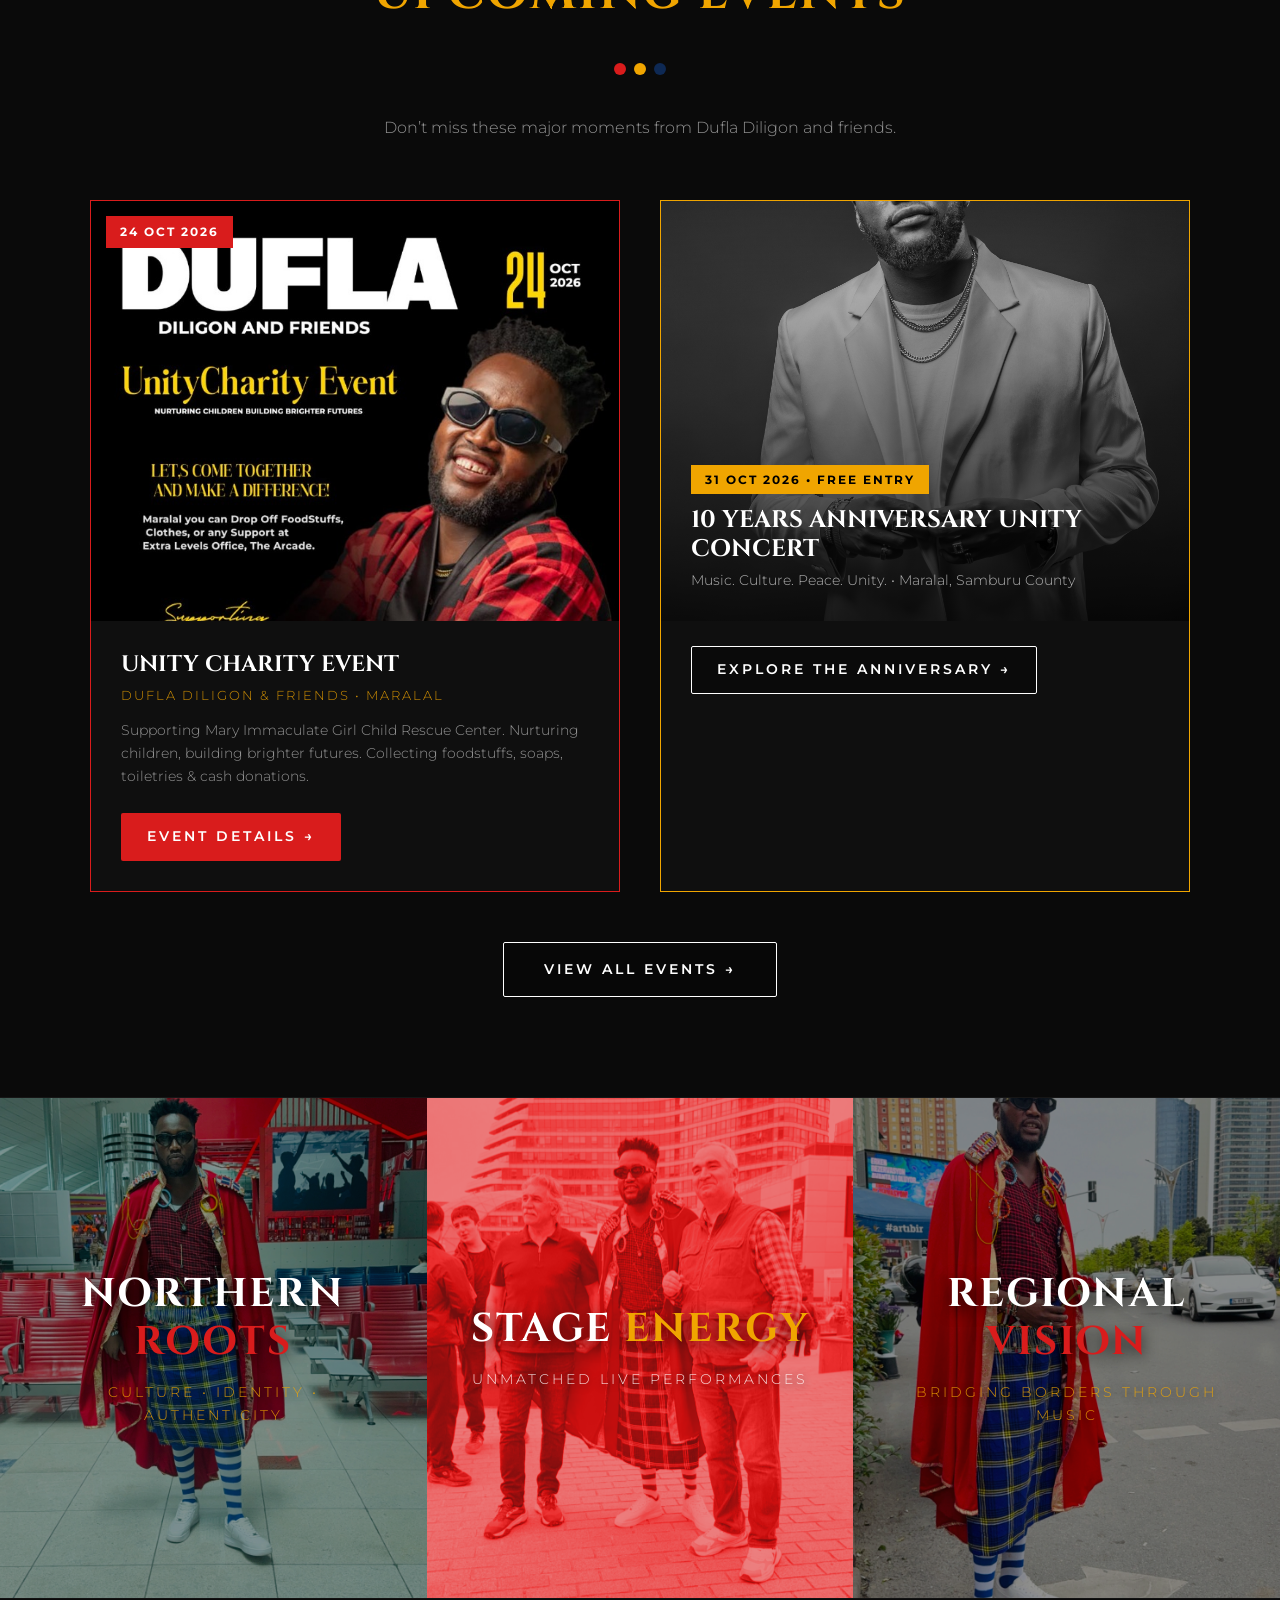
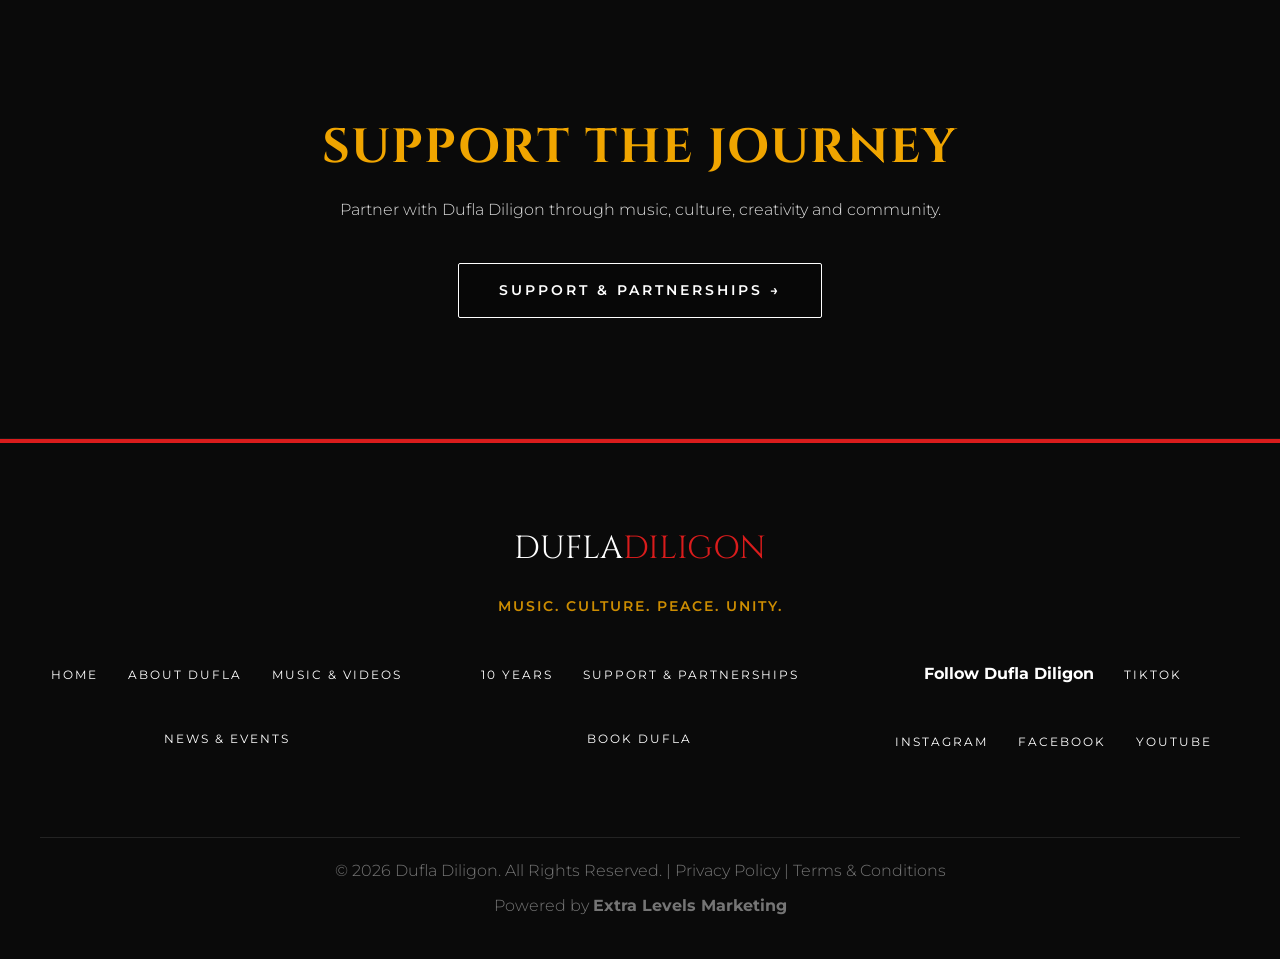
==== commit 4520ac02: "Fix CSS background shorthand for concept images, remove duplicate section on index, and add MPESA Ti" ====
--- a/index.html
+++ b/index.html
@@ -221,13 +221,13 @@
     
 </header>
 
-    <!-- ── VISUAL CONCEPT SECTION ── -->
+      <!-- ── VISUAL CONCEPT SECTION ── -->
   <section class="home-section" style="background:#050505; padding:0;">
     <div style="display:flex; flex-wrap:wrap; width:100%;">
       
       <!-- Block 1: Roots -->
       <div style="flex:1; min-width:300px; position:relative; min-height:500px; display:flex; align-items:center; justify-content:center; overflow:hidden;">
-        <div style="position:absolute; inset:0; background:url('dufla9.jpg') center/cover; opacity:0.6; transition:transform 0.8s ease;" onmouseover="this.style.transform='scale(1.05)';this.style.opacity='0.8'" onmouseout="this.style.transform='scale(1)';this.style.opacity='0.6'"></div>
+        <div style="position:absolute; inset:0; background: url('dufla9.jpg') no-repeat center center; background-size: cover; opacity:0.6; transition:transform 0.8s ease;" onmouseover="this.style.transform='scale(1.05)';this.style.opacity='0.8'" onmouseout="this.style.transform='scale(1)';this.style.opacity='0.6'"></div>
         <div style="position:relative; z-index:2; text-align:center; padding:40px;">
           <h2 style="color:var(--white); font-size:clamp(1.8rem, 4vw, 2.5rem); margin-bottom:15px; text-shadow:0 4px 15px rgba(0,0,0,0.8);">NORTHERN <span class="text-red">ROOTS</span></h2>
           <p style="color:var(--maasai-yellow); font-size:0.9rem; letter-spacing:3px; text-transform:uppercase; text-shadow:0 2px 10px rgba(0,0,0,0.8);">Culture &bull; Identity &bull; Authenticity</p>
@@ -236,7 +236,7 @@
       
       <!-- Block 2: Energy -->
       <div style="flex:1; min-width:300px; position:relative; min-height:500px; display:flex; align-items:center; justify-content:center; overflow:hidden; background:var(--maasai-red);">
-        <div style="position:absolute; inset:0; background:url('dufla8.jpg') center/cover; opacity:0.5; mix-blend-mode:luminosity; transition:transform 0.8s ease;" onmouseover="this.style.transform='scale(1.05)';this.style.opacity='0.7';this.style.mixBlendMode='normal'" onmouseout="this.style.transform='scale(1)';this.style.opacity='0.5';this.style.mixBlendMode='luminosity'"></div>
+        <div style="position:absolute; inset:0; background: url('dufla8.jpg') no-repeat center center; background-size: cover; opacity:0.5; mix-blend-mode:luminosity; transition:transform 0.8s ease;" onmouseover="this.style.transform='scale(1.05)';this.style.opacity='0.7';this.style.mixBlendMode='normal'" onmouseout="this.style.transform='scale(1)';this.style.opacity='0.5';this.style.mixBlendMode='luminosity'"></div>
         <div style="position:relative; z-index:2; text-align:center; padding:40px;">
           <h2 style="color:var(--white); font-size:clamp(1.8rem, 4vw, 2.5rem); margin-bottom:15px; text-shadow:0 4px 15px rgba(0,0,0,0.8);">STAGE <span class="text-yellow">ENERGY</span></h2>
           <p style="color:#fff; font-size:0.9rem; letter-spacing:3px; text-transform:uppercase; text-shadow:0 2px 10px rgba(0,0,0,0.8);">Unmatched Live Performances</p>
@@ -245,7 +245,7 @@
       
       <!-- Block 3: Vision -->
       <div style="flex:1; min-width:300px; position:relative; min-height:500px; display:flex; align-items:center; justify-content:center; overflow:hidden;">
-        <div style="position:absolute; inset:0; background:url('dufla7.jpg') center/cover; opacity:0.6; transition:transform 0.8s ease;" onmouseover="this.style.transform='scale(1.05)';this.style.opacity='0.8'" onmouseout="this.style.transform='scale(1)';this.style.opacity='0.6'"></div>
+        <div style="position:absolute; inset:0; background: url('dufla7.jpg') no-repeat center center; background-size: cover; opacity:0.6; transition:transform 0.8s ease;" onmouseover="this.style.transform='scale(1.05)';this.style.opacity='0.8'" onmouseout="this.style.transform='scale(1)';this.style.opacity='0.6'"></div>
         <div style="position:relative; z-index:2; text-align:center; padding:40px;">
           <h2 style="color:var(--white); font-size:clamp(1.8rem, 4vw, 2.5rem); margin-bottom:15px; text-shadow:0 4px 15px rgba(0,0,0,0.8);">REGIONAL <span class="text-red">VISION</span></h2>
           <p style="color:var(--maasai-yellow); font-size:0.9rem; letter-spacing:3px; text-transform:uppercase; text-shadow:0 2px 10px rgba(0,0,0,0.8);">Bridging Borders Through Music</p>
@@ -431,13 +431,13 @@
     </div>
   </section>
 
-    <!-- ── VISUAL CONCEPT SECTION ── -->
+      <!-- ── VISUAL CONCEPT SECTION ── -->
   <section class="home-section" style="background:#050505; padding:0;">
     <div style="display:flex; flex-wrap:wrap; width:100%;">
       
       <!-- Block 1: Roots -->
       <div style="flex:1; min-width:300px; position:relative; min-height:500px; display:flex; align-items:center; justify-content:center; overflow:hidden;">
-        <div style="position:absolute; inset:0; background:url('dufla9.jpg') center/cover; opacity:0.6; transition:transform 0.8s ease;" onmouseover="this.style.transform='scale(1.05)';this.style.opacity='0.8'" onmouseout="this.style.transform='scale(1)';this.style.opacity='0.6'"></div>
+        <div style="position:absolute; inset:0; background: url('dufla9.jpg') no-repeat center center; background-size: cover; opacity:0.6; transition:transform 0.8s ease;" onmouseover="this.style.transform='scale(1.05)';this.style.opacity='0.8'" onmouseout="this.style.transform='scale(1)';this.style.opacity='0.6'"></div>
         <div style="position:relative; z-index:2; text-align:center; padding:40px;">
           <h2 style="color:var(--white); font-size:clamp(1.8rem, 4vw, 2.5rem); margin-bottom:15px; text-shadow:0 4px 15px rgba(0,0,0,0.8);">NORTHERN <span class="text-red">ROOTS</span></h2>
           <p style="color:var(--maasai-yellow); font-size:0.9rem; letter-spacing:3px; text-transform:uppercase; text-shadow:0 2px 10px rgba(0,0,0,0.8);">Culture &bull; Identity &bull; Authenticity</p>
@@ -446,7 +446,7 @@
       
       <!-- Block 2: Energy -->
       <div style="flex:1; min-width:300px; position:relative; min-height:500px; display:flex; align-items:center; justify-content:center; overflow:hidden; background:var(--maasai-red);">
-        <div style="position:absolute; inset:0; background:url('dufla8.jpg') center/cover; opacity:0.5; mix-blend-mode:luminosity; transition:transform 0.8s ease;" onmouseover="this.style.transform='scale(1.05)';this.style.opacity='0.7';this.style.mixBlendMode='normal'" onmouseout="this.style.transform='scale(1)';this.style.opacity='0.5';this.style.mixBlendMode='luminosity'"></div>
+        <div style="position:absolute; inset:0; background: url('dufla8.jpg') no-repeat center center; background-size: cover; opacity:0.5; mix-blend-mode:luminosity; transition:transform 0.8s ease;" onmouseover="this.style.transform='scale(1.05)';this.style.opacity='0.7';this.style.mixBlendMode='normal'" onmouseout="this.style.transform='scale(1)';this.style.opacity='0.5';this.style.mixBlendMode='luminosity'"></div>
         <div style="position:relative; z-index:2; text-align:center; padding:40px;">
           <h2 style="color:var(--white); font-size:clamp(1.8rem, 4vw, 2.5rem); margin-bottom:15px; text-shadow:0 4px 15px rgba(0,0,0,0.8);">STAGE <span class="text-yellow">ENERGY</span></h2>
           <p style="color:#fff; font-size:0.9rem; letter-spacing:3px; text-transform:uppercase; text-shadow:0 2px 10px rgba(0,0,0,0.8);">Unmatched Live Performances</p>
@@ -455,7 +455,7 @@
       
       <!-- Block 3: Vision -->
       <div style="flex:1; min-width:300px; position:relative; min-height:500px; display:flex; align-items:center; justify-content:center; overflow:hidden;">
-        <div style="position:absolute; inset:0; background:url('dufla7.jpg') center/cover; opacity:0.6; transition:transform 0.8s ease;" onmouseover="this.style.transform='scale(1.05)';this.style.opacity='0.8'" onmouseout="this.style.transform='scale(1)';this.style.opacity='0.6'"></div>
+        <div style="position:absolute; inset:0; background: url('dufla7.jpg') no-repeat center center; background-size: cover; opacity:0.6; transition:transform 0.8s ease;" onmouseover="this.style.transform='scale(1.05)';this.style.opacity='0.8'" onmouseout="this.style.transform='scale(1)';this.style.opacity='0.6'"></div>
         <div style="position:relative; z-index:2; text-align:center; padding:40px;">
           <h2 style="color:var(--white); font-size:clamp(1.8rem, 4vw, 2.5rem); margin-bottom:15px; text-shadow:0 4px 15px rgba(0,0,0,0.8);">REGIONAL <span class="text-red">VISION</span></h2>
           <p style="color:var(--maasai-yellow); font-size:0.9rem; letter-spacing:3px; text-transform:uppercase; text-shadow:0 2px 10px rgba(0,0,0,0.8);">Bridging Borders Through Music</p>
@@ -544,3 +544,5 @@
 
 
 
+
+
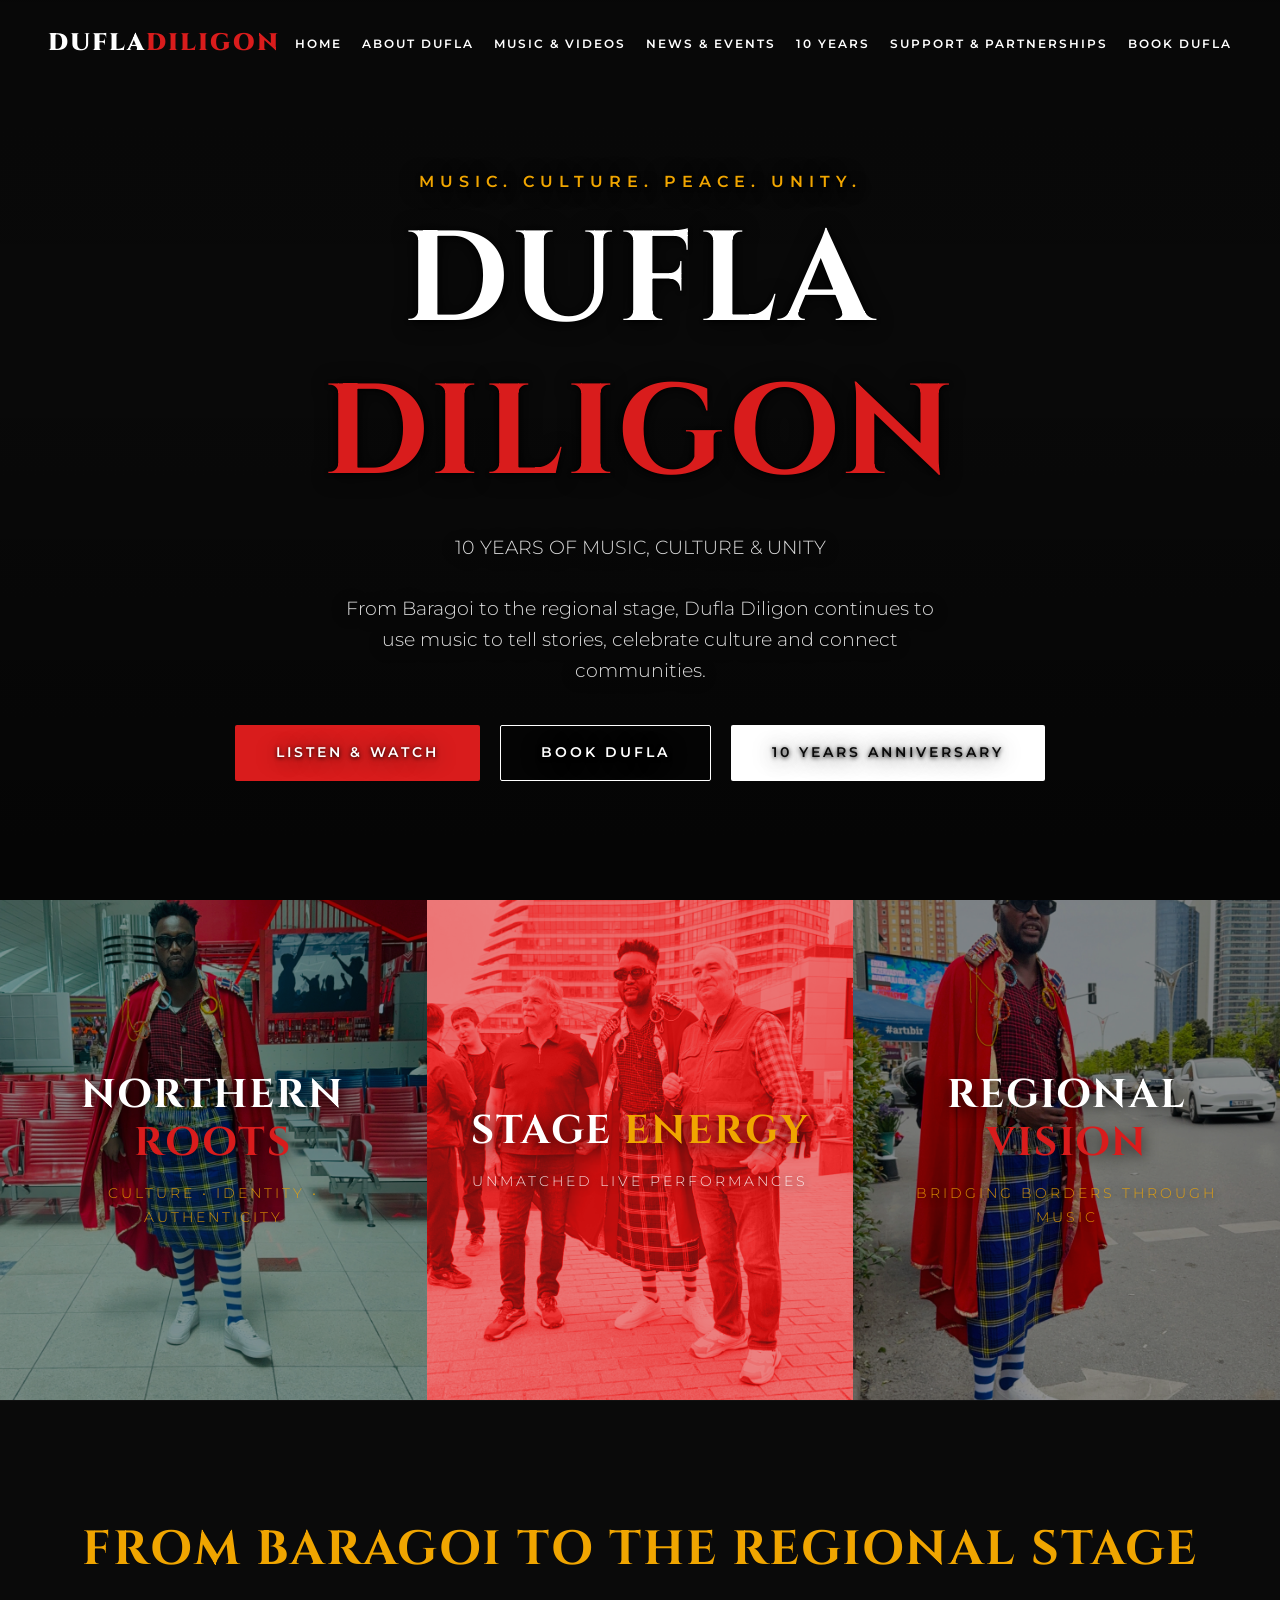
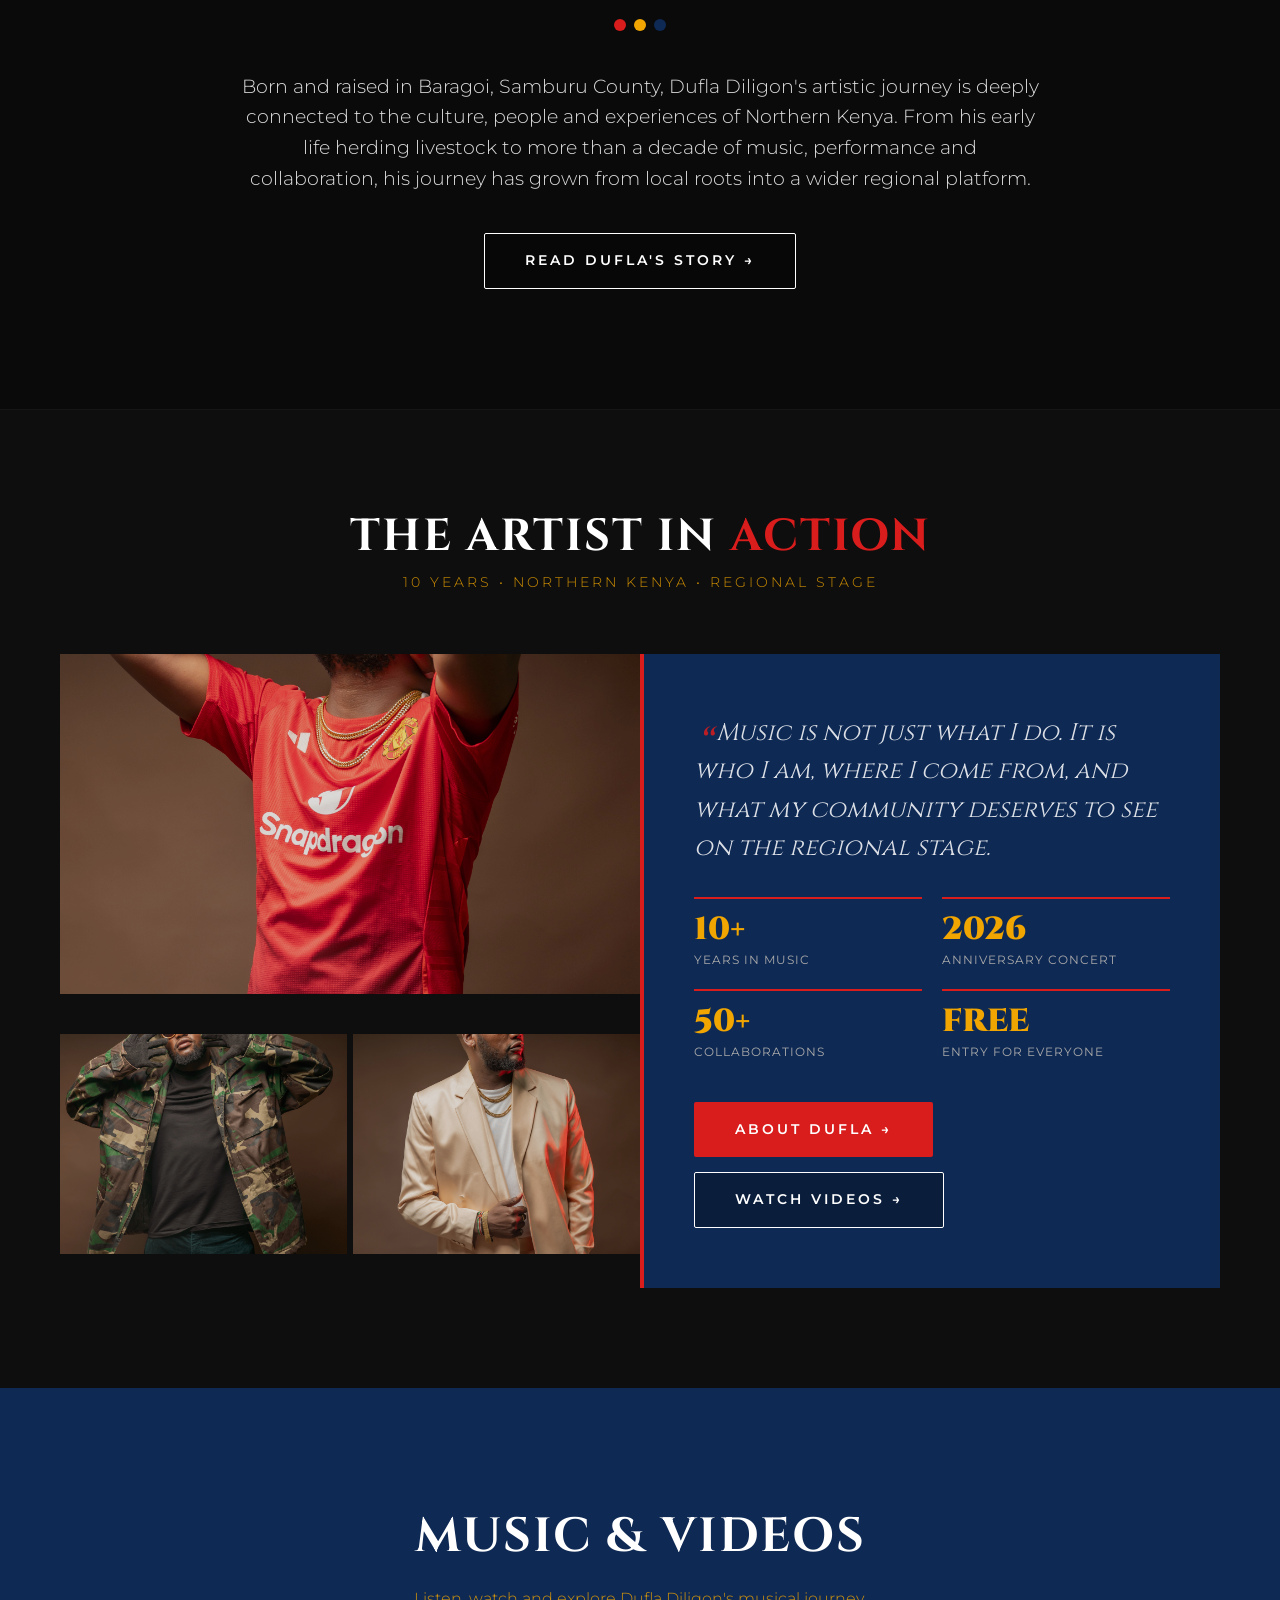
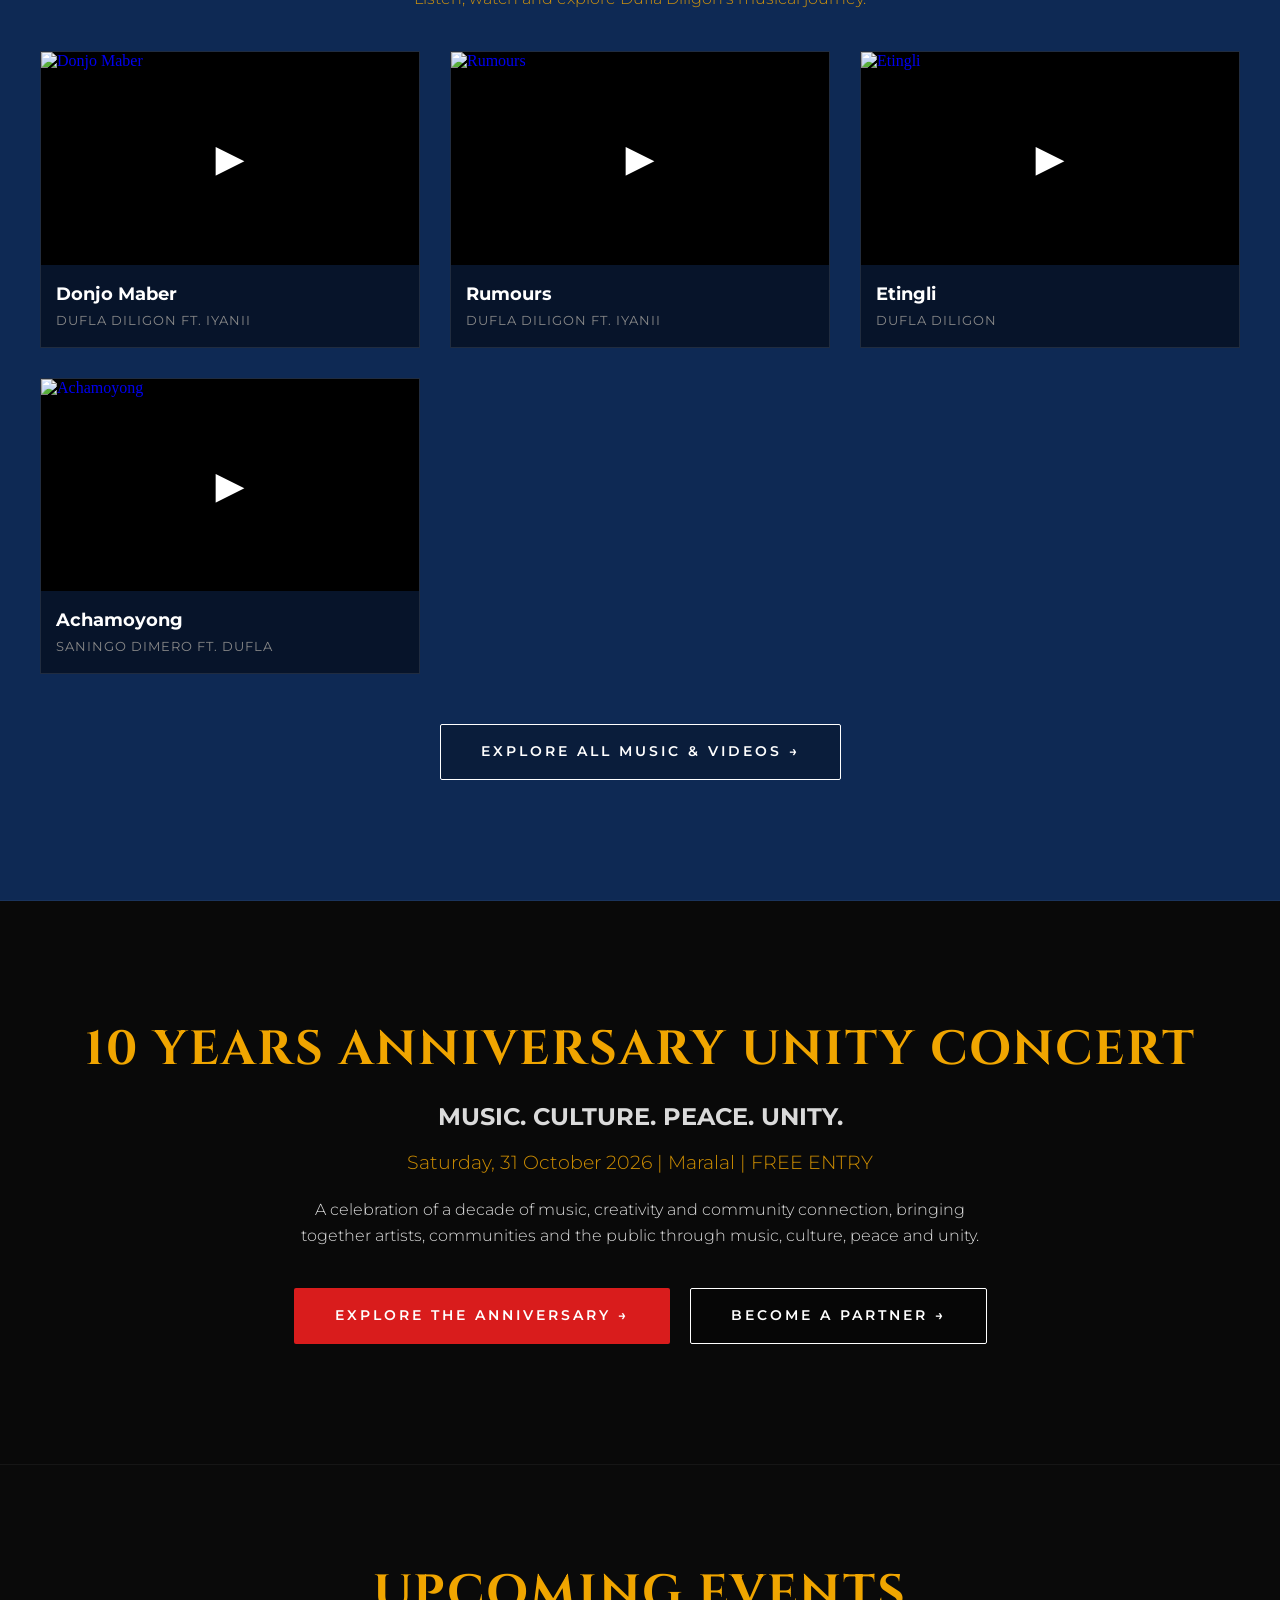
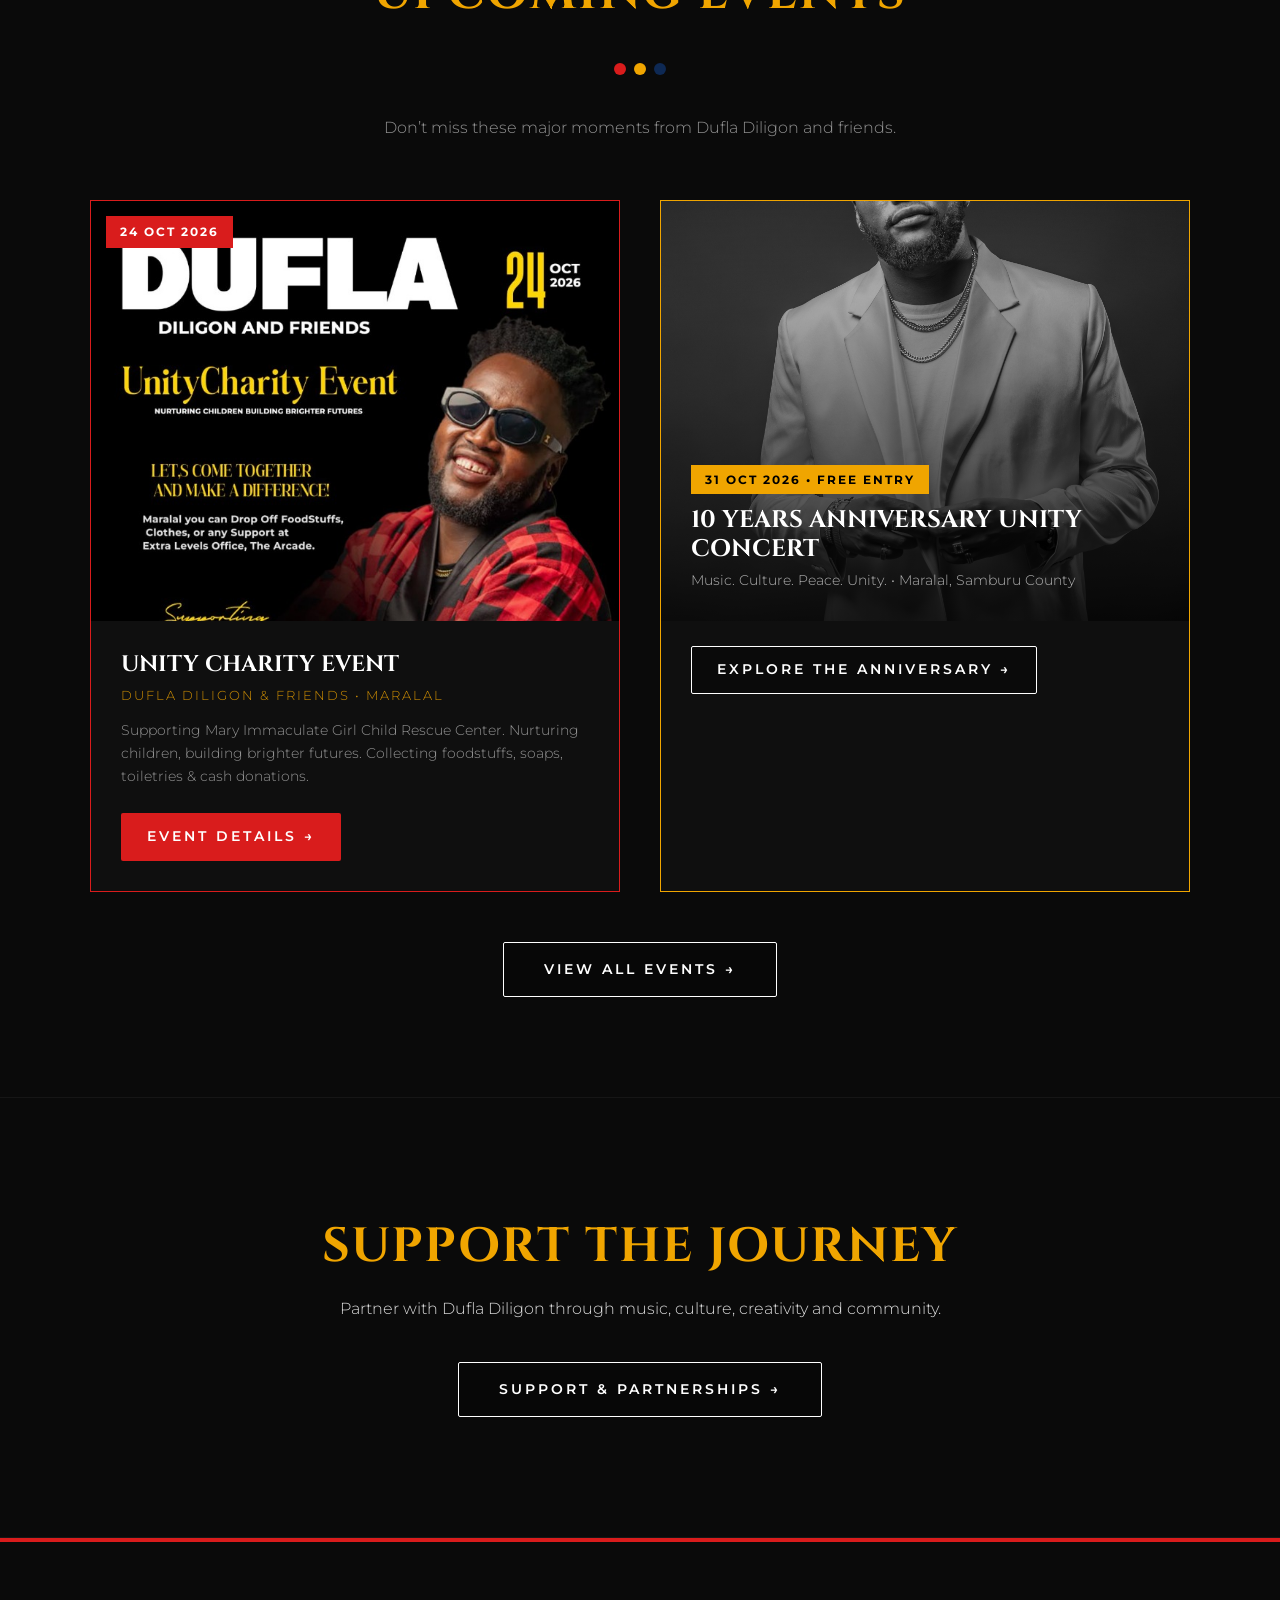
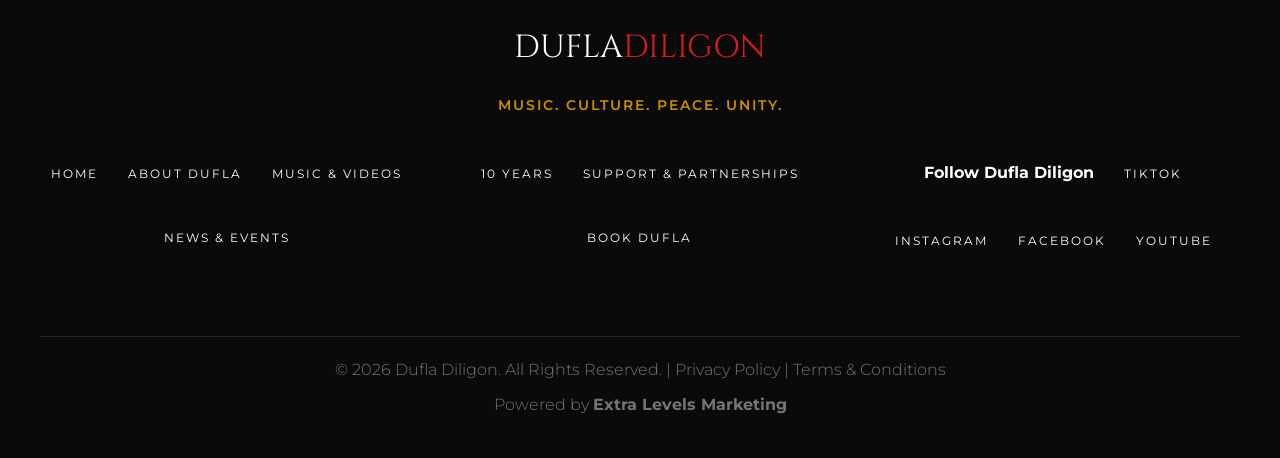
==== commit 875c23a3: "Remove duplicate Visual Concept section from homepage" ====
--- a/index.html
+++ b/index.html
@@ -3,6 +3,7 @@
 <head>
   <meta charset="UTF-8">
   <meta name="viewport" content="width=device-width, initial-scale=1.0">
+  <link rel="canonical" href="https://dufladiligon.com/">
   <title>Dufla Diligon | Official Website</title>
   <meta name="description" content="Official digital home of Kenyan recording and performing artist Dufla Diligon. Music, Culture, Peace, Unity.">
   <link rel="stylesheet" href="style.css">
@@ -431,40 +432,6 @@
     </div>
   </section>
 
-      <!-- ── VISUAL CONCEPT SECTION ── -->
-  <section class="home-section" style="background:#050505; padding:0;">
-    <div style="display:flex; flex-wrap:wrap; width:100%;">
-      
-      <!-- Block 1: Roots -->
-      <div style="flex:1; min-width:300px; position:relative; min-height:500px; display:flex; align-items:center; justify-content:center; overflow:hidden;">
-        <div style="position:absolute; inset:0; background: url('dufla9.jpg') no-repeat center center; background-size: cover; opacity:0.6; transition:transform 0.8s ease;" onmouseover="this.style.transform='scale(1.05)';this.style.opacity='0.8'" onmouseout="this.style.transform='scale(1)';this.style.opacity='0.6'"></div>
-        <div style="position:relative; z-index:2; text-align:center; padding:40px;">
-          <h2 style="color:var(--white); font-size:clamp(1.8rem, 4vw, 2.5rem); margin-bottom:15px; text-shadow:0 4px 15px rgba(0,0,0,0.8);">NORTHERN <span class="text-red">ROOTS</span></h2>
-          <p style="color:var(--maasai-yellow); font-size:0.9rem; letter-spacing:3px; text-transform:uppercase; text-shadow:0 2px 10px rgba(0,0,0,0.8);">Culture &bull; Identity &bull; Authenticity</p>
-        </div>
-      </div>
-      
-      <!-- Block 2: Energy -->
-      <div style="flex:1; min-width:300px; position:relative; min-height:500px; display:flex; align-items:center; justify-content:center; overflow:hidden; background:var(--maasai-red);">
-        <div style="position:absolute; inset:0; background: url('dufla8.jpg') no-repeat center center; background-size: cover; opacity:0.5; mix-blend-mode:luminosity; transition:transform 0.8s ease;" onmouseover="this.style.transform='scale(1.05)';this.style.opacity='0.7';this.style.mixBlendMode='normal'" onmouseout="this.style.transform='scale(1)';this.style.opacity='0.5';this.style.mixBlendMode='luminosity'"></div>
-        <div style="position:relative; z-index:2; text-align:center; padding:40px;">
-          <h2 style="color:var(--white); font-size:clamp(1.8rem, 4vw, 2.5rem); margin-bottom:15px; text-shadow:0 4px 15px rgba(0,0,0,0.8);">STAGE <span class="text-yellow">ENERGY</span></h2>
-          <p style="color:#fff; font-size:0.9rem; letter-spacing:3px; text-transform:uppercase; text-shadow:0 2px 10px rgba(0,0,0,0.8);">Unmatched Live Performances</p>
-        </div>
-      </div>
-      
-      <!-- Block 3: Vision -->
-      <div style="flex:1; min-width:300px; position:relative; min-height:500px; display:flex; align-items:center; justify-content:center; overflow:hidden;">
-        <div style="position:absolute; inset:0; background: url('dufla7.jpg') no-repeat center center; background-size: cover; opacity:0.6; transition:transform 0.8s ease;" onmouseover="this.style.transform='scale(1.05)';this.style.opacity='0.8'" onmouseout="this.style.transform='scale(1)';this.style.opacity='0.6'"></div>
-        <div style="position:relative; z-index:2; text-align:center; padding:40px;">
-          <h2 style="color:var(--white); font-size:clamp(1.8rem, 4vw, 2.5rem); margin-bottom:15px; text-shadow:0 4px 15px rgba(0,0,0,0.8);">REGIONAL <span class="text-red">VISION</span></h2>
-          <p style="color:var(--maasai-yellow); font-size:0.9rem; letter-spacing:3px; text-transform:uppercase; text-shadow:0 2px 10px rgba(0,0,0,0.8);">Bridging Borders Through Music</p>
-        </div>
-      </div>
-
-    </div>
-  </section>
-
   <section class="home-section" style="background: var(--earth-dark); text-align: center;">
     <div class="container">
       <h2>SUPPORT THE JOURNEY</h2>
@@ -546,3 +513,4 @@
 
 
 
+
